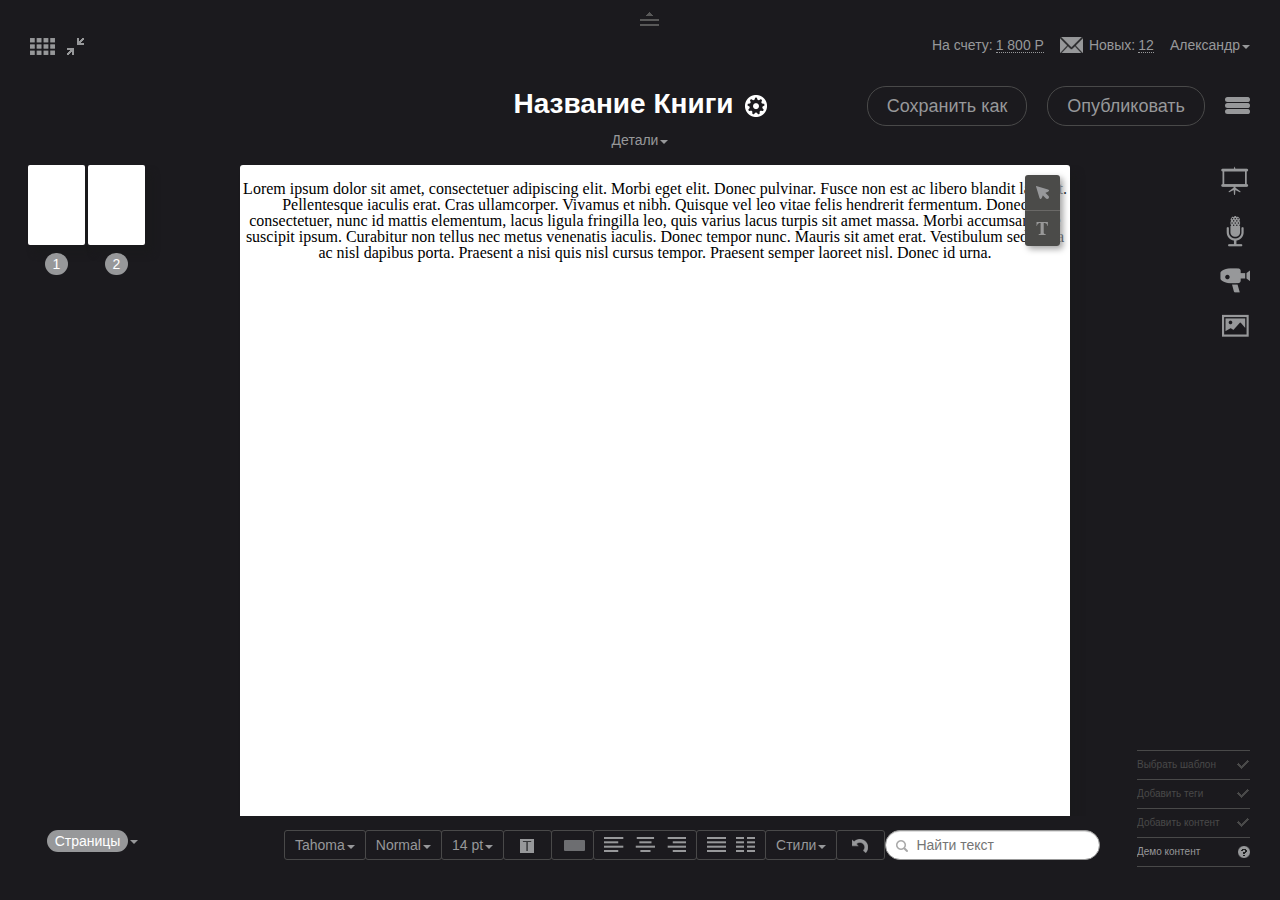
==== index.html @ 8547fa70 "add" ====
<!DOCTYPE html><html><head><meta charset="utf-8"><title>LO</title><link href="./css/style.css" rel="stylesheet"><script data-main="js/app" src="./js/lib/require.js"></script></head><body><div id="top"><div class="controls"><span class="bar"><span class="up"></span></span></div><div class="row"><div class="win-control"><span class="ico dashboard"></span><span class="ico resize-small"></span></div><div class="personal-panel"><div class="account"><span>На счету:<em>1 800 Р</em></span></div><div class="msg"><span>Новых:<em>12</em></span></div><div class="login"><div class="dropdown"><span>Александр<b class="caret"></b></span><ul><li>1</li><li>2</li></ul></div></div></div></div><div class="row"><div class="centr"><div class="row"><h1 class="book-name">Название Книги<span class="ico settings"></span></h1><div class="book-control"><a class="btn">Сохранить как</a><a class="btn">Опубликовать</a><a class="collapse"><span class="collapse-bar"><div class="icon-bar"></div><div class="icon-bar"></div><div class="icon-bar"></div></span></a></div></div><div class="row"><div class="dropdown"><span class="spec">Детали<b class="caret"></b></span><ul><li>1</li><li>2</li></ul></div></div></div></div></div><div id="left-side"><div class="content"><ul class="prev-pages"><li><div class="prev-page"><img></div><span class="num-page">1</span></li><li><div class="prev-page"><img></div><span class="num-page">2</span></li></ul></div></div><div id="right-side"><div class="content"><div class="media"><ul><li><span class="ico prezent"></span></li><li><span class="ico micro"></span></li><li><span class="ico camera"></span></li><li><span class="ico pictr"></span></li></ul></div><div class="info"><ul><li><span>Выбрать шаблон</span></li><li><span>Добавить теги </span></li><li><span>Добавить контент</span></li><li class="state-quest"><span>Демо контент</span></li></ul></div></div></div><div id="main"><div class="content page_container"><div class="page"><div class="container"><h2>Main content</h2><p>Lorem ipsum dolor sit amet, consectetuer adipiscing elit. Morbi eget elit. Donec pulvinar. Fusce non est ac libero blandit laoreet. Pellentesque iaculis erat. Cras ullamcorper. Vivamus et nibh. Quisque vel leo vitae felis hendrerit fermentum. Donec consectetuer, nunc id mattis elementum, lacus ligula fringilla leo, quis varius lacus turpis sit amet massa. Morbi accumsan ante suscipit ipsum. Curabitur non tellus nec metus venenatis iaculis. Donec tempor nunc. Mauris sit amet erat. Vestibulum sed nulla ac nisl dapibus porta. Praesent a nisi quis nisl cursus tempor. Praesent semper laoreet nisl. Donec id urna.</p></div><div class="page-tools"><span class="ico select"></span><span class="ico text"></span></div></div></div></div><div id="footer"><div class="content"><div class="filter-page"><ul><li><span>Главы</span></li><li><span>Тизеры</span></li><li><span>Отбивки</span></li><li><span>Демо</span></li><li class="selected"><span>Страницы</span></li></ul><b class="caret"></b></div><div class="tools"><ul class="editor"><li><span>Tahoma<b class="caret"></b></span></li><li><span>Normal<b class="caret"></b></span></li><li><span>14 pt<b class="caret"></b></span></li><li><span class="ico text-color"></span></li><li><span class="ico bgr-color"><i></i></span></li><li><span class="ico text-al-left"></span><span class="ico text-al-center"></span><span class="ico text-al-right"></span></li><li><span class="ico column-one"></span><span class="ico column-two"></span></li><li><span>Стили<b class="caret"></b></span></li><li><span class="ico undo"></span></li></ul><div class="search"><input placeholder="Найти текст"></div></div></div></div></body></html><div class="popover top search-result blue-title dn"><div class="arrow"></div><div class="popover-content"><dl><dt>В тексте:</dt><dd><strong>Desire For A Beter </strong><a>стр. 61</a></dd><dd><strong>Desire For A Beter </strong><a>стр. 121</a></dd><dd><strong>Desire For A Beter </strong><a>стр. 139</a></dd></dl><dl><dt>В заголовках:</dt><dd><strong>Desire For A Beter </strong><a>стр. 61</a></dd></dl><dl><dt>В подписях:</dt><dd><strong>Desire For A Beter </strong><a>стр. 115</a></dd></dl></div><h3 class="popover-title">Все результаты     </h3></div><div class="popover left medialib pic dn"><div class="arrow"></div><div class="popover-content"><div class="dir"><ul><li class="active"><span>Photobank</span><ul><li class="active"><div class="stick"></div><span>Sunlowers</span></li><li><div class="stick"></div><span>Sky</span></li></ul></li><li><span>Book Photos</span><ul><li><div class="stick"></div><span>Graphics</span></li><li><div class="stick"></div><span>Minimal</span></li></ul></li><li><span>Book Photos</span></li><li><span>Photobank</span><ul><li><div class="stick"></div><span>Graphics</span></li><li><div class="stick"></div><span>Photos</span></li><li><div class="stick"></div><span>Pics</span></li></ul></li><li><span>Fotolia</span><ul><li><div class="stick"></div><span>Book Photos</span></li></ul></li><li><span>Photobank</span><ul><li><div class="stick"></div><span>Graphics</span></li><li><div class="stick"></div><span>Photos</span></li><li><div class="stick"></div><span>Pics</span></li></ul></li><li><span>Photobank</span><ul><li><div class="stick"></div><span>Graphics</span></li><li><div class="stick"></div><span>Photos</span></li><li><div class="stick"></div><span>Pics</span></li></ul></li></ul></div><div class="main"><ul class="filter"><li><a class="active">По имени</a></li><li><a>По дате</a></li><li><a>По размеру</a></li></ul><ul class="select-media"><li><img src="./img/example.jpg"><input hidden="hidden" id="media-pic-0" name="media-pic" type="radio"><label for="media-pic-0">1.jpg</label></li><li><img src="./img/example.jpg"><input hidden="hidden" id="media-pic-1" name="media-pic" type="radio"><label for="media-pic-1">2.jpg</label></li></ul></div></div></div>
---- css/style.css ----
html,
body,
div,
span,
applet,
object,
iframe,
h1,
h2,
h3,
h4,
h5,
h6,
p,
blockquote,
pre,
a,
abbr,
acronym,
address,
big,
cite,
code,
del,
dfn,
em,
img,
ins,
kbd,
q,
s,
samp,
small,
strike,
strong,
sub,
sup,
tt,
var,
b,
u,
i,
center,
dl,
dt,
dd,
ol,
ul,
li,
fieldset,
form,
label,
legend,
table,
caption,
tbody,
tfoot,
thead,
tr,
th,
td,
article,
aside,
canvas,
details,
embed,
figure,
figcaption,
footer,
header,
hgroup,
menu,
nav,
output,
ruby,
section,
summary,
time,
mark,
audio,
video {
  margin: 0;
  padding: 0;
  border: 0;
  font: inherit;
  font-size: 100%;
  vertical-align: baseline;
}

html {
  line-height: 1;
}

ol,
ul {
  list-style: none;
}

table {
  border-collapse: collapse;
  border-spacing: 0;
}

caption,
th,
td {
  text-align: left;
  font-weight: normal;
  vertical-align: middle;
}

q,
blockquote {
  quotes: none;
}

q:before,
q:after,
blockquote:before,
blockquote:after {
  content: "";
  content: none;
}

a img {
  border: none;
}

article,
aside,
details,
figcaption,
figure,
footer,
header,
hgroup,
menu,
nav,
section,
summary {
  display: block;
}

.clearfix:before,
.modal-footer:before,
.clearfix:after,
.modal-footer:after {
  content: " ";
  display: table;
}

.clearfix:after,
.modal-footer:after {
  clear: both;
}

.dn,
.hide {
  display: none;
}

.modal-open {
  overflow: hidden;
}

.modal {
  display: none;
  overflow: auto;
  overflow-y: scroll;
  position: fixed;
  top: 0;
  right: 0;
  bottom: 0;
  left: 0;
  z-index: 1050;
  -webkit-overflow-scrolling: touch;
  outline: 0;
}

.modal.fade .modal-dialog {
  -webkit-transform: translate(0, -25%);
  -ms-transform: translate(0, -25%);
  transform: translate(0, -25%);
  -webkit-transition: -webkit-transform "0.3s ease-out";
  transition: transform "0.3s ease-out";
}

.modal.in .modal-dialog {
  -webkit-transform: translate(0, 0);
  -ms-transform: translate(0, 0);
  transform: translate(0, 0);
}

.modal-dialog {
  position: relative;
  width: auto;
  margin: 10px;
}

.modal-content {
  position: relative;
  background-color: white;
  border: 1px solid #999999;
  border: 1px solid rgba(0, 0, 0, 0.2);
  border-radius: 5px;
  -webkit-box-shadow: 0 3px 9px rgba(0, 0, 0, 0.5);
  box-shadow: 0 3px 9px rgba(0, 0, 0, 0.5);
  -webkit-background-clip: padding-box;
  background-clip: padding-box;
  outline: none;
}

.modal-backdrop {
  position: fixed;
  top: 0;
  right: 0;
  bottom: 0;
  left: 0;
  z-index: 1040;
  background-color: black;
}

.modal-backdrop.fade {
  opacity: 0;
}

.modal-backdrop.in {
  opacity: 0.7;
}

.modal-header {
  padding: 15px;
  border-bottom: 1px solid #e5e5e5;
  min-height: 16.42857px;
}

.modal-header .close {
  margin-top: -2px;
}

.modal-title {
  margin: 0;
  line-height: 1.42857;
}

.modal-body {
  position: relative;
  padding: 20px;
}

.modal-footer {
  margin-top: 15px;
  padding: 19px 20px 20px;
  text-align: right;
  border-top: 1px solid #e5e5e5;
}

.modal-footer .btn + .btn {
  margin-left: 5px;
  margin-bottom: 0;
}

.modal-footer .btn-group .btn + .btn {
  margin-left: -1px;
}

.modal-footer .btn-block + .btn-block {
  margin-left: 0;
}

#top {
  position: absolute;
  top: 0px;
  left: 0px;
  width: 100%;
  height: 175px;
  overflow: hidden;
  padding: 37px 0 0;
}

#main {
  position: absolute;
  top: 165px;
  left: 200px;
  right: 170px;
  bottom: 84px;
  overflow-x: hidden;
  overflow-y: auto;
  min-width: 600px;
}

#main .content {
  color: #000;
  padding: 0 0 10px 0;
  margin-right: 0;
  text-align: center;
}

#main .content .page .content {
  position: relative;
  margin: 85px 145px;
  text-align: left;
  overflow: hidden;
}

#main::-webkit-scrollbar {
  width: 24px;
}

#main::-webkit-scrollbar-track {
  background: -webkit-gradient(linear, 0% 50%, 100% 50%, color-stop(0%, transparent), color-stop(11.28px, transparent), color-stop(12px, #000000), color-stop(12px, #000000), color-stop(12.72px, transparent), color-stop(100%, transparent));
  background: -webkit-linear-gradient(left, transparent 0%, transparent 11.28px, #000000 12px, #000000 12px, transparent 12.72px, transparent 100%);
  background: -webkit-gradient(linear, top left, top right, from(transparent), color-stop(11.28px, transparent), color-stop(12px, #000000), color-stop(12px, #000000), color-stop(12.72px, transparent), to(transparent));
  background: linear-gradient(left, transparent 0%, transparent 11.28px, #000000 12px, #000000 12px, transparent 12.72px, transparent 100%);
}

#main::-webkit-scrollbar-thumb {
  background: -webkit-gradient(radial, 50%, 0, 50%, 24, color-stop(0%, #9f9ea3), color-stop(40.0%, #8f9aa8), color-stop(45%, rgba(0, 0, 0, 0.2)), color-stop(55.0%, rgba(0, 0, 0, 0)), color-stop(100%, rgba(0, 0, 0, 0)));
  background: -webkit-radial-gradient(center, circle cover, #9f9ea3 0%, #8f9aa8 9.6px, rgba(0, 0, 0, 0.2) 10.8px, rgba(0, 0, 0, 0) 13.2px, rgba(0, 0, 0, 0) 24px);
  background: radial-gradient(center, circle cover, #9f9ea3 0%, #8f9aa8 9.6px, rgba(0, 0, 0, 0.2) 10.8px, rgba(0, 0, 0, 0) 13.2px, rgba(0, 0, 0, 0) 24px);
  min-height: 24px;
}

#left-side {
  position: absolute;
  top: 165px;
  left: 20px;
  bottom: 84px;
  width: 160px;
  overflow: auto;
}

#left-side::-webkit-scrollbar {
  width: 24px;
}

#left-side::-webkit-scrollbar-track {
  background: -webkit-gradient(linear, 0% 50%, 100% 50%, color-stop(0%, transparent), color-stop(11.28px, transparent), color-stop(12px, #000000), color-stop(12px, #000000), color-stop(12.72px, transparent), color-stop(100%, transparent));
  background: -webkit-linear-gradient(left, transparent 0%, transparent 11.28px, #000000 12px, #000000 12px, transparent 12.72px, transparent 100%);
  background: -webkit-gradient(linear, top left, top right, from(transparent), color-stop(11.28px, transparent), color-stop(12px, #000000), color-stop(12px, #000000), color-stop(12.72px, transparent), to(transparent));
  background: linear-gradient(left, transparent 0%, transparent 11.28px, #000000 12px, #000000 12px, transparent 12.72px, transparent 100%);
}

#left-side::-webkit-scrollbar-thumb {
  background: -webkit-gradient(radial, 50%, 0, 50%, 24, color-stop(0%, #9f9ea3), color-stop(40.0%, #8f9aa8), color-stop(45%, rgba(0, 0, 0, 0.2)), color-stop(55.0%, rgba(0, 0, 0, 0)), color-stop(100%, rgba(0, 0, 0, 0)));
  background: -webkit-radial-gradient(center, circle cover, #9f9ea3 0%, #8f9aa8 9.6px, rgba(0, 0, 0, 0.2) 10.8px, rgba(0, 0, 0, 0) 13.2px, rgba(0, 0, 0, 0) 24px);
  background: radial-gradient(center, circle cover, #9f9ea3 0%, #8f9aa8 9.6px, rgba(0, 0, 0, 0.2) 10.8px, rgba(0, 0, 0, 0) 13.2px, rgba(0, 0, 0, 0) 24px);
  min-height: 24px;
}

#left-side .content {
  padding-left: 5px;
  padding-top: 0;
}

#right-side {
  position: absolute;
  top: 165px;
  right: 30px;
  bottom: 33px;
  width: 113px;
  overflow: hidden;
}

#right-side .content {
  padding: 0;
  display: table;
  height: 100%;
  width: 100%;
}

#footer {
  position: absolute;
  left: 10px;
  bottom: 50px;
  height: 30px;
}

html {
  overflow: hidden;
}

body {
  font-family: Verdana;
  font-size: 1em;
  overflow: hidden;
  padding: 0;
  margin: 0;
  width: 100%;
  height: 100%;
  background-color: #1b1a1e;
  *zoom: 1;
  filter: progid:DXImageTransform.Microsoft.gradient(gradientType=1, startColorstr='#FF4D4E50', endColorstr='#FF1B1A1E');
  background-image: -webkit-gradient(radial, 50%, 0, 50%, 100, color-stop(0%, #4d4e50), color-stop(50%, #363638), color-stop(75%, #272829), color-stop(100%, #1b1a1e));
  background-image: -webkit-radial-gradient(center, circle cover, #4d4e50 0%, #363638 50%, #272829 75%, #1b1a1e 100%);
  background-image: radial-gradient(center, circle cover, #4d4e50 0%, #363638 50%, #272829 75%, #1b1a1e 100%);
}

h1,
h2,
h3 {
  margin: 0;
  padding: 0;
  color: white;
}

strong {
  font-weight: bold;
}

input:active,
textarea:active {
  outline: none;
}

:focus {
  outline: none;
}

.content {
  padding: 10px;
}

.row {
  float: left;
  width: 100%;
}

.row :before,
.row :after {
  display: table;
  -webkit-box-sizing: border-box;
  -moz-box-sizing: border-box;
  box-sizing: border-box;
  content: " ";
}

.row :after {
  clear: both;
}

.win-control {
  float: left;
  padding: 0 0 0 30px;
}

.ico {
  display: inline-block;
  width: 17px;
  height: 17px;
  margin-top: 1px;
  line-height: 14px;
  vertical-align: text-top;
  background-repeat: no-repeat;
  cursor: pointer;
}

.ico.dashboard {
  background-image: url("../img/dashboard.png");
  background-position: 0 0;
  width: 25px;
}

.ico.resize-small {
  background-image: url("../img/resize-small.png");
  background-position: 0 0;
  margin-left: 12px;
}

.ico.settings {
  background-image: url("../img/settings.png");
  background-position: 0 0;
  width: 22px;
  height: 22px;
  margin-top: 7px;
  margin-left: 11px;
}

.ico.prezent {
  width: 28px;
  height: 29px;
  background-image: url("../img/prezent.png");
}

.ico.micro {
  width: 18px;
  height: 31px;
  background-image: url("../img/micro.png");
}

.ico.camera {
  width: 31px;
  height: 25px;
  background-image: url("../img/camera.png");
}

.ico.pictr {
  width: 27px;
  height: 23px;
  background-image: url("../img/pictr.png");
}

.ico.undo {
  width: 27px;
  height: 23px;
  background-image: url("../img/undo.png");
  background-position: 5px 2px;
}

.ico.text-color {
  width: 27px;
  height: 20px;
  background-image: url("../img/text-color.png");
  background-position: 6px 2px;
}

.ico.bgr-color {
  width: 21px;
}

.ico.bgr-color i {
  margin: 3px 0 0 2px;
  display: inline-block;
  border-radius: 1px;
  width: 21px;
  height: 11px;
  background-color: #6d6e71;
}

.ico.text-al-left {
  width: 20px;
  height: 15px;
  background-image: url("../img/text-al.png");
  background-position: 0px 0px;
  margin-right: 11px;
}

.ico.text-al-center {
  width: 20px;
  height: 15px;
  background-image: url("../img/text-al.png");
  background-position: -30px 0px;
  margin-right: 11px;
}

.ico.text-al-right {
  width: 20px;
  height: 15px;
  background-image: url("../img/text-al.png");
  background-position: -60px 0px;
}

.ico.column-one {
  width: 19px;
  height: 15px;
  background-image: url("../img/column.png");
  background-position: 0px 0px;
  margin-right: 10px;
}

.ico.column-two {
  width: 19px;
  height: 15px;
  background-image: url("../img/column.png");
  background-position: -29px 0px;
}

.icon-bar {
  width: 25px;
  height: 5px;
  background: #97989a;
  border-radius: 3px;
  margin-top: 1px;
  position: relative;
  top: 2px;
}

.btn {
  border: 1px solid #494949;
  display: inline-block;
  border-radius: 19px;
  padding: 0 19px;
  height: 38px;
  line-height: 38px;
  font-size: 18px;
  cursor: pointer;
  color: #97989a;
  font-family: Tahoma, sans-serif;
}

.btn:hover {
  color: white;
}

.btn:first-child {
  margin-right: 20px;
}

.collapse {
  display: inline-block;
  font-size: 18px;
  cursor: pointer;
}

.collapse:hover .icon-bar {
  background: white;
}

.collapse-bar {
  padding: 0px 0 0 20px;
  display: inline-block;
}

.book-control {
  float: right;
  padding-right: 30px;
  margin-top: -32px;
}

.centr {
  margin-top: 33px;
}

.caret {
  display: inline-block;
  width: 0;
  height: 0;
  vertical-align: top;
  border-top: 4px solid #97989a;
  border-right: 4px solid rgba(0, 0, 0, 0);
  border-left: 4px solid rgba(0, 0, 0, 0);
  content: "";
  margin: 8px 0 0 2px;
  border-bottom-color: #97989a;
  cursor: pointer;
}

.caret.active {
  border-top: 4px solid #0072ff;
  border-bottom-color: #0072ff;
}

.controls {
  position: absolute;
  left: 50%;
  top: 12px;
}

.controls .bar {
  width: 19px;
  height: 14px;
  cursor: pointer;
  display: block;
}

.controls .bar .up {
  display: block;
  width: 19px;
  height: 14px;
  background: url("../img/up.png") left top no-repeat;
}

.controls .bar:hover .up {
  background: url("../img/up.png") left bottom no-repeat;
}

.personal-panel {
  padding: 0 30px 0 0;
  float: right;
}

.personal-panel span {
  font-size: 14px;
  font-family: Tahoma, sans-serif;
  color: #97989a;
}

.personal-panel span em {
  border-bottom: 1px dotted #97989a;
}

.personal-panel .account {
  display: inline-block;
}

.personal-panel .account span {
  display: inline-block;
}

.personal-panel .account span em {
  display: inline-block;
  margin-left: 3px;
  cursor: pointer;
}

.personal-panel .account span {
  width: 128px;
}

.personal-panel .msg {
  display: inline-block;
  padding-left: 29px;
  background: url("../img/msg.png") 0 0 no-repeat;
}

.personal-panel .msg span {
  display: inline-block;
}

.personal-panel .msg span em {
  display: inline-block;
  margin-left: 3px;
  cursor: pointer;
}

.personal-panel .msg span {
  width: 81px;
}

.personal-panel .login {
  display: inline-block;
}

.personal-panel .login .dropdown ul {
  display: none;
}

.book-name {
  color: white;
  font-family: Tahoma, sans-serif;
  font-size: 28px;
  font-weight: bold;
  text-align: center;
}

.spec {
  font-size: 14px;
  font-family: Tahoma, sans-serif;
  color: #97989a;
  display: block;
  text-align: center;
  margin-top: 7px;
}

.spec .caret {
  margin-top: 7px;
}

.dropdown ul {
  display: none;
}

.page {
  display: inline-block;
  position: relative;
  width: 830px;
  height: 1105px;
  border-radius: 3px;
  background: #fff;
  padding: 0;
  -webkit-box-shadow: 7px 8px 7px #1a1a1c;
  box-shadow: 7px 8px 7px #1a1a1c;
  margin-bottom: 20px;
}

.prev-pages {
  list-style: none;
}

.prev-pages li {
  float: left;
  list-style: none;
  margin-left: 3px;
  text-align: center;
  cursor: pointer;
}

.prev-pages li .prev-page {
  width: 57px;
  height: 80px;
  background: #fff;
  border-radius: 2px;
  -webkit-box-shadow: 7px 8px 7px #1a1a1c;
  box-shadow: 7px 8px 7px #1a1a1c;
}

.prev-pages li .num-page {
  font-size: 14px;
  font-family: Tahoma, sans-serif;
  color: #97989a;
  color: #fff;
  background: #97989a;
  border-radius: 11px;
  padding: 0 8px;
  height: 22px;
  line-height: 22px;
  display: inline-block;
  margin: 8px auto 20px;
}

.prev-pages li:hover .num-page {
  *zoom: 1;
  filter: progid:DXImageTransform.Microsoft.gradient(gradientType=0, startColorstr='#FF0050B4', endColorstr='#FF0072FF');
  background-image: -webkit-gradient(linear, 50% 0%, 50% 100%, color-stop(0%, #0050b4), color-stop(100%, #0072ff));
  background-image: -webkit-linear-gradient(top, #0050b4 0%, #0072ff 100%);
  background-image: -webkit-gradient(linear, top left, bottom left, from(#0050b4), to(#0072ff));
  background-image: linear-gradient(top, #0050b4 0%, #0072ff 100%);
}

.prev-pages li:hover .prev-page {
  -webkit-box-shadow: inset 0px 0px 0 5000px rgba(151, 152, 154, 0.5), 7px 8px 7px #1a1a1c;
  box-shadow: inset 0px 0px 0 5000px rgba(151, 152, 154, 0.5), 7px 8px 7px #1a1a1c;
}

.info {
  display: table-row;
}

.info ul {
  width: 113px;
  margin-left: 20px;
  display: table-cell;
  vertical-align: bottom;
}

.info ul li {
  font-size: 14px;
  font-family: Tahoma, sans-serif;
  color: #97989a;
  font-size: 10px;
  color: #494949;
  height: 28px;
  line-height: 28px;
  border-bottom: 1px solid #494949;
  width: 100%;
  background: url(../img/ok.png) no-repeat right 8px;
}

.info ul li.state-quest {
  color: #97989a;
  background: url(../img/quest.png) no-repeat right 8px;
}

.info ul li:hover {
  color: #97989a;
}

.info ul li:first-child {
  border-top: 1px solid #494949;
}

.media {
  display: table-row;
  vertical-align: top;
}

.media li {
  float: right;
  clear: both;
  width: 30px;
  text-align: center;
  margin-bottom: 20px;
  padding-left: 10px;
}

.filter-page {
  height: 22px;
  float: left;
  width: 145px;
  text-align: center;
  padding-bottom: 4px;
}

.filter-page ul {
  display: inline-block;
}

.filter-page ul li {
  font-size: 14px;
  font-family: Tahoma, sans-serif;
  color: #97989a;
  color: #fff;
  background: #97989a;
  border-radius: 11px;
  padding: 0 8px;
  height: 22px;
  line-height: 22px;
  display: none;
  cursor: pointer;
}

.filter-page ul li.selected {
  display: inline-block;
}

.filter-page ul li.selected.active {
  *zoom: 1;
  filter: progid:DXImageTransform.Microsoft.gradient(gradientType=0, startColorstr='#FF0050B4', endColorstr='#FF0072FF');
  background-image: -webkit-gradient(linear, 50% 0%, 50% 100%, color-stop(0%, #0050b4), color-stop(100%, #0072ff));
  background-image: -webkit-linear-gradient(top, #0050b4 0%, #0072ff 100%);
  background-image: -webkit-gradient(linear, top left, bottom left, from(#0050b4), to(#0072ff));
  background-image: linear-gradient(top, #0050b4 0%, #0072ff 100%);
}

.filter-page .caret {
  margin-top: 10px;
}

.tools {
  float: left;
  padding-left: 120px;
  text-align: center;
}

.editor {
  display: inline-block;
}

.editor li {
  float: left;
  display: inline-block;
  border: 1px solid #494949;
  border-radius: 3px;
  padding: 0 10px;
  height: 28px;
  line-height: 28px;
  margin-left: -1px;
}

.editor li span {
  font-size: 14px;
  font-family: Tahoma, sans-serif;
  color: #97989a;
}

.editor li span .caret {
  margin-top: 14px;
}

.search {
  display: inline-block;
  position: relative;
  top: -10px;
}

.search input {
  font-size: 14px;
  font-family: Tahoma, sans-serif;
  color: #97989a;
  height: 26px;
  line-height: 26px;
  border-radius: 17px;
  border: 1px solid #989898;
  padding-left: 30px;
  background: url("../img/search.gif") no-repeat 10px 9px white;
  -webkit-box-shadow: inset 0px 1px 0 0 #dedede;
  box-shadow: inset 0px 1px 0 0 #dedede;
}

.page-tools {
  position: absolute;
  width: 35px;
  height: 71px;
  top: 10px;
  right: 10px;
  border-radius: 3px;
  -webkit-box-shadow: 3px 3px 6px 0 #a3a3a3;
  box-shadow: 3px 3px 6px 0 #a3a3a3;
}

.page-tools .ico {
  margin: 0;
  border-radius: 0 0 3px 3px;
  background: #4b4b49;
  width: 13px;
  height: 13px;
  padding: 11px;
  background-image: url("../img/page-tools.png");
  background-repeat: no-repeat;
  background-position: 11px -16px;
}

.page-tools .ico:first-child {
  border-radius: 3px 3px 0 0;
  background-position: 11px 11px;
  border-bottom: 1px solid #6a6967;
}

.popover {
  width: 250px;
  min-height: 150px;
  background-color: #dfdfdf;
  border-radius: 11px;
  -webkit-box-shadow: 0px 3px 7px rgba(0, 0, 0, 0.5);
  box-shadow: 0px 3px 7px rgba(0, 0, 0, 0.5);
  position: absolute;
  z-index: 100;
}

.popover .popover-content {
  text-align: left;
}

.popover .popover-title {
  color: #999999;
  font-weight: bold;
  display: inline-block;
  height: 52px;
  width: 100%;
  line-height: 52px;
  background-color: #0072ff;
  border-radius: 0  0 11px 11px;
  text-align: left;
  text-indent: 19px;
  position: absolute;
  bottom: 0;
}

.popover .arrow,
.popover .arrow:after {
  position: absolute;
  display: block;
  width: 0;
  height: 0;
  border-color: transparent;
  border-style: solid;
}

.popover .arrow {
  border-width: 6px;
}

.popover .arrow:after {
  border-width: 5px;
  content: "";
}

.popover.top {
  margin-top: -10px;
  top: -345px;
  left: -44px;
}

.popover.top .arrow {
  left: 50%;
  margin-left: -6px;
  border-bottom-width: 0;
  border-top-color: #999999;
  border-top-color: rgba(0, 0, 0, 0.25);
  bottom: -6px;
}

.popover.top .arrow:after {
  bottom: 1px;
  margin-left: -5px;
  border-bottom-width: 0;
  border-top-color: #dfdfdf;
}

.popover.left .arrow {
  top: 50%;
  right: -6px;
  margin-top: -6px;
  border-right-width: 0;
  border-left-color: #999999;
  border-left-color: rgba(0, 0, 0, 0.25);
}

.popover.left .arrow:after {
  right: 1px;
  border-right-width: 0;
  border-left-color: #dfdfdf;
  bottom: -5px;
}

.popover.right .arrow {
  top: 50%;
  left: -6px;
  margin-top: -6px;
  border-left-width: 0;
  border-right-color: #999999;
  border-right-color: rgba(0, 0, 0, 0.25);
}

.popover.right .arrow:after {
  left: 1px;
  bottom: -5px;
  border-left-width: 0;
  border-right-color: #dfdfdf;
}

.popover.bottom .arrow {
  left: 50%;
  margin-left: -6px;
  border-top-width: 0;
  border-bottom-color: #999999;
  border-bottom-color: rgba(0, 0, 0, 0.25);
  top: -6px;
}

.popover.bottom .arrow:after {
  top: 1px;
  margin-left: -5px;
  border-top-width: 0;
  border-bottom-color: #dfdfdf;
}

.popover.search-result {
  width: 257px;
}

.popover.blue-title.top .arrow:after {
  border-top-color: #0072ff;
}

.popover.blue-title.left .arrow:after {
  border-top-color: #0072ff;
}

.popover.blue-title.right .arrow:after {
  border-top-color: #0072ff;
}

.popover.blue-title.bottom .arrow:after {
  border-top-color: #0072ff;
}

.popover.blue-title .popover-title {
  color: #fff;
}

.medialib {
  width: 644px;
  height: 403px;
  left: 651px;
  top: 10px;
}

.medialib .dir {
  margin-top: 22px;
  margin-bottom: 20px;
  padding: 0 10px 0 30px;
  width: 151px;
  height: 360px;
  float: left;
  overflow-x: hidden;
  overflow-y: scroll;
}

.medialib .dir::-webkit-scrollbar {
  width: 24px;
}

.medialib .dir::-webkit-scrollbar-track {
  background: -webkit-gradient(linear, 0% 50%, 100% 50%, color-stop(0%, transparent), color-stop(11.28px, transparent), color-stop(12px, #000000), color-stop(12px, #000000), color-stop(12.72px, transparent), color-stop(100%, transparent));
  background: -webkit-linear-gradient(left, transparent 0%, transparent 11.28px, #000000 12px, #000000 12px, transparent 12.72px, transparent 100%);
  background: -webkit-gradient(linear, top left, top right, from(transparent), color-stop(11.28px, transparent), color-stop(12px, #000000), color-stop(12px, #000000), color-stop(12.72px, transparent), to(transparent));
  background: linear-gradient(left, transparent 0%, transparent 11.28px, #000000 12px, #000000 12px, transparent 12.72px, transparent 100%);
}

.medialib .dir::-webkit-scrollbar-thumb {
  background: -webkit-gradient(radial, 50%, 0, 50%, 24, color-stop(0%, #9f9ea3), color-stop(40.0%, #8f9aa8), color-stop(45%, rgba(0, 0, 0, 0.2)), color-stop(55.0%, rgba(0, 0, 0, 0)), color-stop(100%, rgba(0, 0, 0, 0)));
  background: -webkit-radial-gradient(center, circle cover, #9f9ea3 0%, #8f9aa8 9.6px, rgba(0, 0, 0, 0.2) 10.8px, rgba(0, 0, 0, 0) 13.2px, rgba(0, 0, 0, 0) 24px);
  background: radial-gradient(center, circle cover, #9f9ea3 0%, #8f9aa8 9.6px, rgba(0, 0, 0, 0.2) 10.8px, rgba(0, 0, 0, 0) 13.2px, rgba(0, 0, 0, 0) 24px);
  min-height: 24px;
}

.medialib .dir ul,
.medialib .dir li {
  padding: 0;
  margin: 0;
  list-style: none;
  display: inline-block;
}

.medialib .dir li {
  width: 100%;
  margin-bottom: 17px;
  padding: 0 0 0 9px;
  background: url(../img/dir-open.png) -11px 6px no-repeat;
}

.medialib .dir li span {
  font-size: 14px;
  font-family: Tahoma, sans-serif;
  color: #97989a;
  font-size: 12px;
  height: 13px;
  line-height: 13px;
  width: 100%;
  padding: 0 0 0 20px;
  cursor: pointer;
  background: url(../img/dir.png) 0px -23px no-repeat;
}

.medialib .dir li span:hover {
  color: #4b4b49;
}

.medialib .dir li.active {
  background: url(../img/dir-open.png) 0px 6px no-repeat;
}

.medialib .dir li.active span {
  background: url(../img/dir.png) 0px 0px no-repeat;
}

.medialib .dir li.active li span {
  background: url(../img/dir.png) 0px -23px no-repeat;
}

.medialib .dir li.active li.active {
  background: none;
}

.medialib .dir li.active li.active span {
  background: url(../img/dir.png) 0px 0px no-repeat;
  color: #4b4b49;
}

.medialib .dir li ul {
  border-left: 1px solid #97989a;
  margin-left: 8px;
  margin-top: -1px;
}

.medialib .dir li ul li {
  margin-top: 8px;
  margin-bottom: 0;
  background: none;
  height: 13px;
  line-height: 13px;
  width: 100px;
  position: relative;
}

.medialib .dir li ul li .stick {
  position: absolute;
  width: 10px;
  left: -1px;
  top: 7px;
  height: 0px;
  background: #DFDFDF;
  border-top: 1px solid #97989A;
}

.medialib .dir li ul li:last-child .stick {
  height: 6px;
}

.medialib .main {
  width: 425px;
  height: 360px;
  float: right;
  margin: 22px 14px 20px 0;
  padding: 0;
  overflow: auto;
}

.medialib .main::-webkit-scrollbar {
  width: 24px;
}

.medialib .main::-webkit-scrollbar-track {
  background: -webkit-gradient(linear, 0% 50%, 100% 50%, color-stop(0%, transparent), color-stop(11.28px, transparent), color-stop(12px, #000000), color-stop(12px, #000000), color-stop(12.72px, transparent), color-stop(100%, transparent));
  background: -webkit-linear-gradient(left, transparent 0%, transparent 11.28px, #000000 12px, #000000 12px, transparent 12.72px, transparent 100%);
  background: -webkit-gradient(linear, top left, top right, from(transparent), color-stop(11.28px, transparent), color-stop(12px, #000000), color-stop(12px, #000000), color-stop(12.72px, transparent), to(transparent));
  background: linear-gradient(left, transparent 0%, transparent 11.28px, #000000 12px, #000000 12px, transparent 12.72px, transparent 100%);
}

.medialib .main::-webkit-scrollbar-thumb {
  background: -webkit-gradient(radial, 50%, 0, 50%, 24, color-stop(0%, #9f9ea3), color-stop(40.0%, #8f9aa8), color-stop(45%, rgba(0, 0, 0, 0.2)), color-stop(55.0%, rgba(0, 0, 0, 0)), color-stop(100%, rgba(0, 0, 0, 0)));
  background: -webkit-radial-gradient(center, circle cover, #9f9ea3 0%, #8f9aa8 9.6px, rgba(0, 0, 0, 0.2) 10.8px, rgba(0, 0, 0, 0) 13.2px, rgba(0, 0, 0, 0) 24px);
  background: radial-gradient(center, circle cover, #9f9ea3 0%, #8f9aa8 9.6px, rgba(0, 0, 0, 0.2) 10.8px, rgba(0, 0, 0, 0) 13.2px, rgba(0, 0, 0, 0) 24px);
  min-height: 24px;
}

.filter {
  list-style: none;
  float: left;
}

.filter li {
  float: left;
}

.filter li a {
  display: inline-block;
  text-align: center;
  height: 22px;
  line-height: 22px;
  width: 130px;
  margin-right: 1px;
  background-color: #ececec;
  *zoom: 1;
  filter: progid:DXImageTransform.Microsoft.gradient(gradientType=0, startColorstr='#FFECECEC', endColorstr='#FFCACACB');
  background-image: -webkit-gradient(linear, 50% 0%, 50% 100%, color-stop(0%, #ececec), color-stop(100%, #cacacb));
  background-image: -webkit-linear-gradient(top, #ececec 0%, #cacacb 100%);
  background-image: -webkit-gradient(linear, top left, bottom left, from(#ececec), to(#cacacb));
  background-image: linear-gradient(top, #ececec 0%, #cacacb 100%);
  font-size: 14px;
  font-family: Tahoma, sans-serif;
  color: #97989a;
  font-size: 12px;
  cursor: pointer;
}

.filter li a.active,
.filter li a:hover {
  background-color: #7f8081;
  *zoom: 1;
  filter: progid:DXImageTransform.Microsoft.gradient(gradientType=0, startColorstr='#FF7F8081', endColorstr='#FF97989A');
  background-image: -webkit-gradient(linear, 50% 0%, 50% 100%, color-stop(2%, #7f8081), color-stop(100%, #97989a));
  background-image: -webkit-linear-gradient(top, #7f8081 2%, #97989a 100%);
  background-image: -webkit-gradient(linear, top left, bottom left, from(#7f8081), to(#97989a));
  background-image: linear-gradient(top, #7f8081 2%, #97989a 100%);
  color: #fff;
}

.select-media {
  margin-left: -4px;
}

.select-media li {
  float: left;
  text-align: center;
  width: 96px;
  margin: 18px 5px 0 0;
  cursor: pointer;
}

.select-media li label {
  margin-bottom: 2px;
  display: inline-block;
  width: 100%;
  text-align: center;
  cursor: pointer;
  font-size: 14px;
  font-family: Tahoma, sans-serif;
  color: #97989a;
}

.select-media li label::after {
  display: block;
  margin: 8px auto 0;
  text-align: center;
  border: 4px solid #dfdfdf;
  width: 14px;
  height: 14px;
  content: " ";
  border-radius: 11px;
  -webkit-box-shadow: 0px 0px 1px 1px #9D9EA0;
  box-shadow: 0px 0px 1px 1px #9D9EA0;
}

.select-media li:hover label,
.select-media li.active label {
  color: #4b4b49;
}

.select-media li:hover label::after,
.select-media li.active label::after {
  -webkit-box-shadow: 0px 0px 1px 1px #4b4b49;
  box-shadow: 0px 0px 1px 1px #4b4b49;
}

.select-media li input:checked + label {
  color: #4b4b49;
}

.select-media li input:checked + label::after {
  -webkit-box-shadow: 0px 0px 1px 1px #4b4b49;
  box-shadow: 0px 0px 1px 1px #4b4b49;
  background-color: #4b4b49;
}

.select-media img {
  width: 88px;
  height: 54px;
  border-radius: 3px;
  clear: both;
  -webkit-box-shadow: 2px 2px 7px #b1b1b1;
  box-shadow: 2px 2px 7px #b1b1b1;
}

.search-result dl {
  padding: 19px;
  border-bottom: 1px;
  border-bottom-style: dotted;
  border-bottom-color: #999;
}

.search-result dl:last-child {
  border-bottom: none;
}

.search-result dl:nth-child(even) {
  background-color: #eeeeee;
}

.search-result dl dt,
.search-result dl dd {
  font-size: 14px;
  font-family: Tahoma, sans-serif;
  color: #97989a;
}

.search-result dl dt {
  padding-bottom: 14px;
}

.search-result dl dd {
  padding-bottom: 5px;
}

.search-result dl dd strong {
  color: #000;
  font-weight: normal;
}

.search-result dl dd a {
  text-decoration: none;
  cursor: pointer;
}

.themes {
  list-style: none;
  margin: 50px;
  float: left;
  width: 100%;
}

.themes li {
  float: left;
  list-style: none;
}

.themes li a {
  text-decoration: none;
}

.themes li.active a {
  color: #fff;
}

.tab-content {
  display: none;
}

p.illustration {
  overflow: hidden;
}

.colon_title,
.colon_number {
  position: absolute;
}

.divscript {
  overflow: hidden;
}

.preloader {
  margin: 0 auto;
  display: block;
  margin-top: 20%;
}
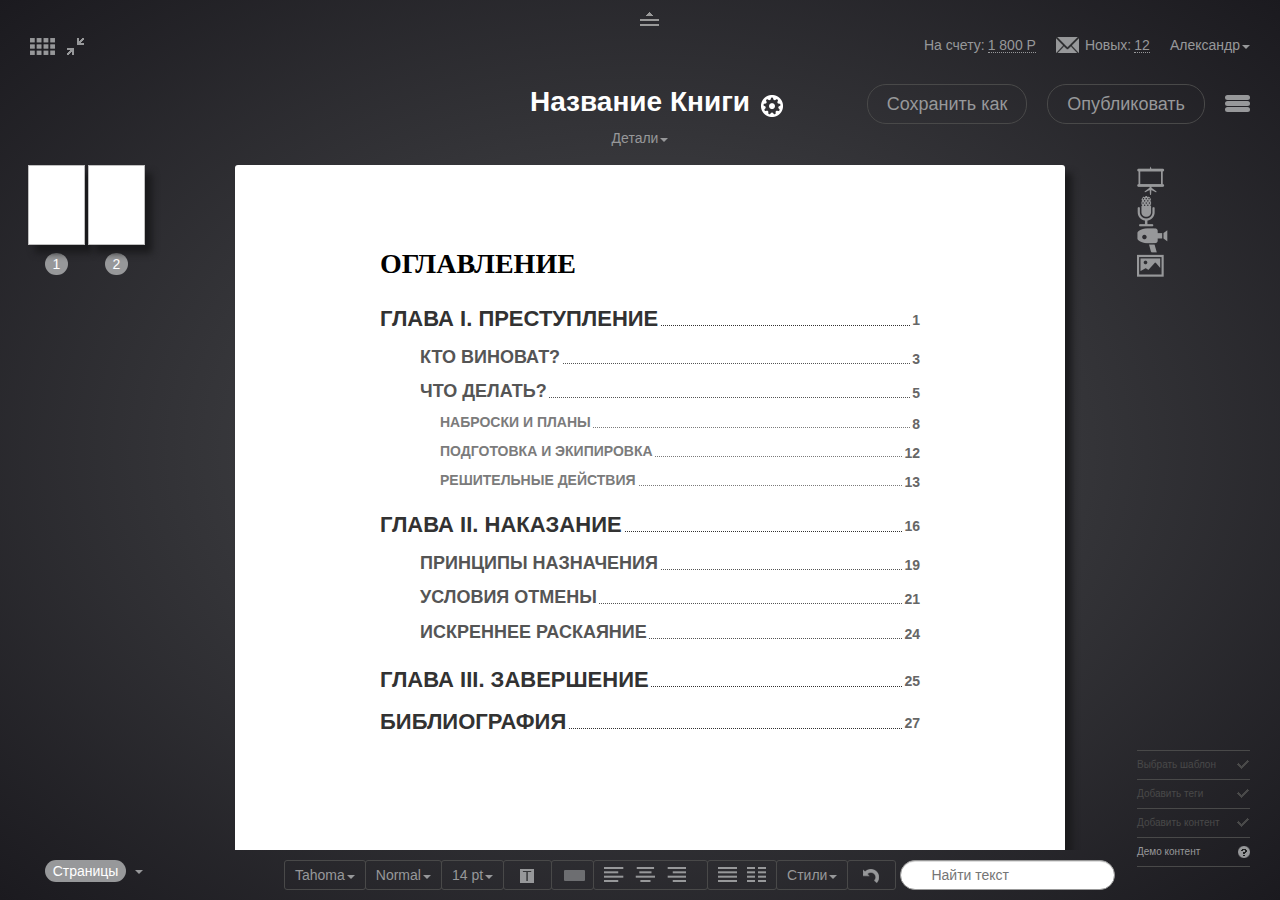
==== commit f81c0799: "add toc" ====
--- a/index.html
+++ b/index.html
@@ -1 +1,444 @@
-<!DOCTYPE html><html><head><meta charset="utf-8"><title>LO</title><link href="./css/style.css" rel="stylesheet"><script data-main="js/app" src="./js/lib/require.js"></script></head><body><div id="top"><div class="controls"><span class="bar"><span class="up"></span></span></div><div class="row"><div class="win-control"><span class="ico dashboard"></span><span class="ico resize-small"></span></div><div class="personal-panel"><div class="account"><span>На счету:<em>1 800 Р</em></span></div><div class="msg"><span>Новых:<em>12</em></span></div><div class="login"><div class="dropdown"><span>Александр<b class="caret"></b></span><ul><li>1</li><li>2</li></ul></div></div></div></div><div class="row"><div class="centr"><div class="row"><h1 class="book-name">Название Книги<span class="ico settings"></span></h1><div class="book-control"><a class="btn">Сохранить как</a><a class="btn">Опубликовать</a><a class="collapse"><span class="collapse-bar"><div class="icon-bar"></div><div class="icon-bar"></div><div class="icon-bar"></div></span></a></div></div><div class="row"><div class="dropdown"><span class="spec">Детали<b class="caret"></b></span><ul><li>1</li><li>2</li></ul></div></div></div></div></div><div id="left-side"><div class="content"><ul class="prev-pages"><li><div class="prev-page"><img></div><span class="num-page">1</span></li><li><div class="prev-page"><img></div><span class="num-page">2</span></li></ul></div></div><div id="right-side"><div class="content"><div class="media"><ul><li><span class="ico prezent"></span></li><li><span class="ico micro"></span></li><li><span class="ico camera"></span></li><li><span class="ico pictr"></span></li></ul></div><div class="info"><ul><li><span>Выбрать шаблон</span></li><li><span>Добавить теги </span></li><li><span>Добавить контент</span></li><li class="state-quest"><span>Демо контент</span></li></ul></div></div></div><div id="main"><div class="content page_container"><div class="page"><div class="container"><h2>Main content</h2><p>Lorem ipsum dolor sit amet, consectetuer adipiscing elit. Morbi eget elit. Donec pulvinar. Fusce non est ac libero blandit laoreet. Pellentesque iaculis erat. Cras ullamcorper. Vivamus et nibh. Quisque vel leo vitae felis hendrerit fermentum. Donec consectetuer, nunc id mattis elementum, lacus ligula fringilla leo, quis varius lacus turpis sit amet massa. Morbi accumsan ante suscipit ipsum. Curabitur non tellus nec metus venenatis iaculis. Donec tempor nunc. Mauris sit amet erat. Vestibulum sed nulla ac nisl dapibus porta. Praesent a nisi quis nisl cursus tempor. Praesent semper laoreet nisl. Donec id urna.</p></div><div class="page-tools"><span class="ico select"></span><span class="ico text"></span></div></div></div></div><div id="footer"><div class="content"><div class="filter-page"><ul><li><span>Главы</span></li><li><span>Тизеры</span></li><li><span>Отбивки</span></li><li><span>Демо</span></li><li class="selected"><span>Страницы</span></li></ul><b class="caret"></b></div><div class="tools"><ul class="editor"><li><span>Tahoma<b class="caret"></b></span></li><li><span>Normal<b class="caret"></b></span></li><li><span>14 pt<b class="caret"></b></span></li><li><span class="ico text-color"></span></li><li><span class="ico bgr-color"><i></i></span></li><li><span class="ico text-al-left"></span><span class="ico text-al-center"></span><span class="ico text-al-right"></span></li><li><span class="ico column-one"></span><span class="ico column-two"></span></li><li><span>Стили<b class="caret"></b></span></li><li><span class="ico undo"></span></li></ul><div class="search"><input placeholder="Найти текст"></div></div></div></div></body></html><div class="popover top search-result blue-title dn"><div class="arrow"></div><div class="popover-content"><dl><dt>В тексте:</dt><dd><strong>Desire For A Beter </strong><a>стр. 61</a></dd><dd><strong>Desire For A Beter </strong><a>стр. 121</a></dd><dd><strong>Desire For A Beter </strong><a>стр. 139</a></dd></dl><dl><dt>В заголовках:</dt><dd><strong>Desire For A Beter </strong><a>стр. 61</a></dd></dl><dl><dt>В подписях:</dt><dd><strong>Desire For A Beter </strong><a>стр. 115</a></dd></dl></div><h3 class="popover-title">Все результаты     </h3></div><div class="popover left medialib pic dn"><div class="arrow"></div><div class="popover-content"><div class="dir"><ul><li class="active"><span>Photobank</span><ul><li class="active"><div class="stick"></div><span>Sunlowers</span></li><li><div class="stick"></div><span>Sky</span></li></ul></li><li><span>Book Photos</span><ul><li><div class="stick"></div><span>Graphics</span></li><li><div class="stick"></div><span>Minimal</span></li></ul></li><li><span>Book Photos</span></li><li><span>Photobank</span><ul><li><div class="stick"></div><span>Graphics</span></li><li><div class="stick"></div><span>Photos</span></li><li><div class="stick"></div><span>Pics</span></li></ul></li><li><span>Fotolia</span><ul><li><div class="stick"></div><span>Book Photos</span></li></ul></li><li><span>Photobank</span><ul><li><div class="stick"></div><span>Graphics</span></li><li><div class="stick"></div><span>Photos</span></li><li><div class="stick"></div><span>Pics</span></li></ul></li><li><span>Photobank</span><ul><li><div class="stick"></div><span>Graphics</span></li><li><div class="stick"></div><span>Photos</span></li><li><div class="stick"></div><span>Pics</span></li></ul></li></ul></div><div class="main"><ul class="filter"><li><a class="active">По имени</a></li><li><a>По дате</a></li><li><a>По размеру</a></li></ul><ul class="select-media"><li><img src="./img/example.jpg"><input hidden="hidden" id="media-pic-0" name="media-pic" type="radio"><label for="media-pic-0">1.jpg</label></li><li><img src="./img/example.jpg"><input hidden="hidden" id="media-pic-1" name="media-pic" type="radio"><label for="media-pic-1">2.jpg</label></li></ul></div></div></div>
+<!DOCTYPE html>
+<html>
+  <head>
+    <meta charset="utf-8">
+    <title>LO</title>
+    <link href="./css/main.css" rel="stylesheet">
+    <script data-main="js/app" src="./js/lib/require.js"></script>
+  </head>
+  <body>
+    <div id="top">
+      <div class="controls">
+        <span class="bar"><span class="up"></span></span>
+      </div>
+      <div class="row">
+        <div class="win-control">
+          <span class="ico dashboard"></span><span class="ico resize-small"></span>
+        </div>
+        <div class="personal-panel">
+          <div class="account">
+            <span>На счету:<em>1 800 Р</em></span>
+          </div>
+          <div class="msg">
+            <span>Новых:<em>12</em></span>
+          </div>
+          <div class="login">
+            <div class="dropdown">
+              <span>Александр<b class="caret"></b></span>
+              <ul>
+                <li>
+                  1
+                </li>
+                <li>
+                  2
+                </li>
+              </ul>
+            </div>
+          </div>
+        </div>
+      </div>
+      <div class="row">
+        <div class="centr">
+          <div class="row">
+            <h1 class="book-name">
+              Название Книги<span class="ico settings"></span>
+            </h1>
+            <div class="book-control">
+              <a class="btn">Сохранить как</a><a class="btn">Опубликовать</a><a class="collapse"><span class="collapse-bar">
+                  <div class="icon-bar"></div>
+                  <div class="icon-bar"></div>
+                  <div class="icon-bar"></div>
+                </span></a>
+            </div>
+          </div>
+          <div class="row">
+            <div class="dropdown">
+              <span class="spec">Детали<b class="caret"></b></span>
+              <ul>
+                <li>
+                  1
+                </li>
+                <li>
+                  2
+                </li>
+              </ul>
+            </div>
+          </div>
+        </div>
+      </div>
+    </div>
+    <div id="left-side">
+      <div class="content">
+        <ul class="prev-pages">
+          <li>
+            <div class="prev-page">
+              <img>
+            </div>
+            <span class="num-page">1</span>
+          </li>
+          <li>
+            <div class="prev-page">
+              <img>
+            </div>
+            <span class="num-page">2</span>
+          </li>
+        </ul>
+      </div>
+    </div>
+    <div id="right-side">
+      <div class="content">
+        <div class="media">
+          <ul>
+            <li>
+              <span class="ico prezent"></span>
+            </li>
+            <li>
+              <span class="ico micro"></span>
+            </li>
+            <li>
+              <span class="ico camera"></span>
+            </li>
+            <li>
+              <span class="ico pictr"></span>
+            </li>
+          </ul>
+        </div>
+        <div class="info">
+          <ul>
+            <li>
+              <span>Выбрать шаблон</span>
+            </li>
+            <li>
+              <span>Добавить теги </span>
+            </li>
+            <li>
+              <span>Добавить контент</span>
+            </li>
+            <li class="state-quest">
+              <span>Демо контент</span>
+            </li>
+          </ul>
+        </div>
+      </div>
+    </div>
+    <div id="main">
+      <div class="content page_container">
+        <div class="page">
+          <div class="container">
+            <h1 class="toc_title">
+              Оглавление
+            </h1>
+            <ul class="toc">
+              <li>
+                <p>
+                  глава I. Преступление
+                </p>
+                <span class="dotted_line"></span><span class="toc_num_page">1</span>
+                <ul>
+                  <li>
+                    <p>
+                      Кто виноват?
+                    </p>
+                    <span class="dotted_line"></span><span class="toc_num_page">3</span>
+                  </li>
+                  <li>
+                    <p>
+                      Что делать?
+                    </p>
+                    <span class="dotted_line"></span><span class="toc_num_page">5</span>
+                    <ul>
+                      <li>
+                        <p>
+                          Наброски и планы
+                        </p>
+                        <span class="dotted_line"></span><span class="toc_num_page">8</span>
+                      </li>
+                      <li>
+                        <p>
+                          подготовка и экипировка
+                        </p>
+                        <span class="dotted_line"></span><span class="toc_num_page">12</span>
+                      </li>
+                      <li>
+                        <p>
+                          решительные действия
+                        </p>
+                        <span class="dotted_line"></span><span class="toc_num_page">13</span>
+                      </li>
+                    </ul>
+                  </li>
+                </ul>
+              </li>
+              <li>
+                <p>
+                  глава II. наказание
+                </p>
+                <span class="dotted_line"></span><span class="toc_num_page">16</span>
+                <ul>
+                  <li>
+                    <p>
+                      Принципы назначения
+                    </p>
+                    <span class="dotted_line"></span><span class="toc_num_page">19</span>
+                  </li>
+                  <li>
+                    <p>
+                      Условия отмены
+                    </p>
+                    <span class="dotted_line"></span><span class="toc_num_page">21</span>
+                  </li>
+                  <li>
+                    <p>
+                      Искреннее раскаяние
+                    </p>
+                    <span class="dotted_line"></span><span class="toc_num_page">24</span>
+                  </li>
+                </ul>
+              </li>
+              <li>
+                <p>
+                  глава III. Завершение
+                </p>
+                <span class="dotted_line"></span><span class="toc_num_page">25</span>
+              </li>
+              <li>
+                <p>
+                  Библиография
+                </p>
+                <span class="dotted_line"></span><span class="toc_num_page">27</span>
+              </li>
+            </ul>
+          </div>
+        </div>
+        <div class="page">
+          <div class="container">
+            <h2>
+              Main content
+            </h2>
+            <p>
+              Lorem ipsum dolor sit amet, consectetuer adipiscing elit. Morbi eget elit. Donec pulvinar. Fusce non est ac libero blandit laoreet. Pellentesque iaculis erat. Cras ullamcorper. Vivamus et nibh. Quisque vel leo vitae felis hendrerit fermentum. Donec consectetuer, nunc id mattis elementum, lacus ligula fringilla leo, quis varius lacus turpis sit amet massa. Morbi accumsan ante suscipit ipsum. Curabitur non tellus nec metus venenatis iaculis. Donec tempor nunc. Mauris sit amet erat. Vestibulum sed nulla ac nisl dapibus porta. Praesent a nisi quis nisl cursus tempor. Praesent semper laoreet nisl. Donec id urna.
+            </p>
+          </div>
+          <div class="page-tools">
+            <span class="ico select"></span><span class="ico text"></span>
+          </div>
+        </div>
+      </div>
+    </div>
+    <div id="footer">
+      <div class="content">
+        <div class="filter-page">
+          <ul>
+            <li>
+              <span>Главы</span>
+            </li>
+            <li>
+              <span>Тизеры</span>
+            </li>
+            <li>
+              <span>Отбивки</span>
+            </li>
+            <li>
+              <span>Демо</span>
+            </li>
+            <li class="selected">
+              <span>Страницы</span>
+            </li>
+          </ul>
+          <b class="caret"></b>
+        </div>
+        <div class="tools">
+          <ul class="editor">
+            <li>
+              <span>Tahoma<b class="caret"></b></span>
+            </li>
+            <li>
+              <span>Normal<b class="caret"></b></span>
+            </li>
+            <li>
+              <span>14 pt<b class="caret"></b></span>
+            </li>
+            <li>
+              <span class="ico text-color"></span>
+            </li>
+            <li>
+              <span class="ico bgr-color"><i></i></span>
+            </li>
+            <li>
+              <span class="ico text-al-left"></span><span class="ico text-al-center"></span><span class="ico text-al-right"></span>
+            </li>
+            <li>
+              <span class="ico column-one"></span><span class="ico column-two"></span>
+            </li>
+            <li>
+              <span>Стили<b class="caret"></b></span>
+            </li>
+            <li>
+              <span class="ico undo"></span>
+            </li>
+          </ul>
+          <div class="search">
+            <input placeholder="Найти текст">
+          </div>
+        </div>
+      </div>
+    </div>
+  </body>
+</html>
+<div class="popover top search-result blue-title dn">
+  <div class="arrow"></div>
+  <div class="popover-content">
+    <dl>
+      <dt>
+        В тексте:
+      </dt>
+      <dd>
+        <strong>Desire For A Beter </strong><a>стр. 61</a>
+      </dd>
+      <dd>
+        <strong>Desire For A Beter </strong><a>стр. 121</a>
+      </dd>
+      <dd>
+        <strong>Desire For A Beter </strong><a>стр. 139</a>
+      </dd>
+    </dl>
+    <dl>
+      <dt>
+        В заголовках:
+      </dt>
+      <dd>
+        <strong>Desire For A Beter </strong><a>стр. 61</a>
+      </dd>
+    </dl>
+    <dl>
+      <dt>
+        В подписях:
+      </dt>
+      <dd>
+        <strong>Desire For A Beter </strong><a>стр. 115</a>
+      </dd>
+    </dl>
+  </div>
+  <h3 class="popover-title">
+    Все результаты     
+  </h3>
+</div>
+<div class="popover left medialib pic dn">
+  <div class="arrow"></div>
+  <div class="popover-content">
+    <div class="dir">
+      <ul>
+        <li class="active">
+          <span>Photobank</span>
+          <ul>
+            <li class="active">
+              <div class="stick"></div>
+              <span>Sunlowers</span>
+            </li>
+            <li>
+              <div class="stick"></div>
+              <span>Sky</span>
+            </li>
+          </ul>
+        </li>
+        <li>
+          <span>Book Photos</span>
+          <ul>
+            <li>
+              <div class="stick"></div>
+              <span>Graphics</span>
+            </li>
+            <li>
+              <div class="stick"></div>
+              <span>Minimal</span>
+            </li>
+          </ul>
+        </li>
+        <li>
+          <span>Book Photos</span>
+        </li>
+        <li>
+          <span>Photobank</span>
+          <ul>
+            <li>
+              <div class="stick"></div>
+              <span>Graphics</span>
+            </li>
+            <li>
+              <div class="stick"></div>
+              <span>Photos</span>
+            </li>
+            <li>
+              <div class="stick"></div>
+              <span>Pics</span>
+            </li>
+          </ul>
+        </li>
+        <li>
+          <span>Fotolia</span>
+          <ul>
+            <li>
+              <div class="stick"></div>
+              <span>Book Photos</span>
+            </li>
+          </ul>
+        </li>
+        <li>
+          <span>Photobank</span>
+          <ul>
+            <li>
+              <div class="stick"></div>
+              <span>Graphics</span>
+            </li>
+            <li>
+              <div class="stick"></div>
+              <span>Photos</span>
+            </li>
+            <li>
+              <div class="stick"></div>
+              <span>Pics</span>
+            </li>
+          </ul>
+        </li>
+        <li>
+          <span>Photobank</span>
+          <ul>
+            <li>
+              <div class="stick"></div>
+              <span>Graphics</span>
+            </li>
+            <li>
+              <div class="stick"></div>
+              <span>Photos</span>
+            </li>
+            <li>
+              <div class="stick"></div>
+              <span>Pics</span>
+            </li>
+          </ul>
+        </li>
+      </ul>
+    </div>
+    <div class="main">
+      <ul class="filter">
+        <li>
+          <a class="active">По имени</a>
+        </li>
+        <li>
+          <a>По дате</a>
+        </li>
+        <li>
+          <a>По размеру</a>
+        </li>
+      </ul>
+      <ul class="select-media">
+        <li>
+          <img src="./img/example.jpg"><input hidden="hidden" id="media-pic-0" name="media-pic" type="radio"><label for="media-pic-0">1.jpg</label>
+        </li>
+        <li>
+          <img src="./img/example.jpg"><input hidden="hidden" id="media-pic-1" name="media-pic" type="radio"><label for="media-pic-1">2.jpg</label>
+        </li>
+      </ul>
+    </div>
+  </div>
+</div>
--- a/css/main.css
+++ b/css/main.css
@@ -0,0 +1,3370 @@
+@charset "UTF-8";
+html, body, div, span, applet, object, iframe,
+h1, h2, h3, h4, h5, h6, p, blockquote, pre,
+a, abbr, acronym, address, big, cite, code,
+del, dfn, em, img, ins, kbd, q, s, samp,
+small, strike, strong, sub, sup, tt, var,
+b, u, i, center,
+dl, dt, dd, ol, ul, li,
+fieldset, form, label, legend,
+table, caption, tbody, tfoot, thead, tr, th, td,
+article, aside, canvas, details, embed,
+figure, figcaption, footer, header, hgroup,
+menu, nav, output, ruby, section, summary,
+time, mark, audio, video {
+  margin: 0;
+  padding: 0;
+  border: 0;
+  font: inherit;
+  font-size: 100%;
+  vertical-align: baseline;
+}
+
+html {
+  line-height: 1;
+}
+
+ol, ul {
+  list-style: none;
+}
+
+table {
+  border-collapse: collapse;
+  border-spacing: 0;
+}
+
+caption, th, td {
+  text-align: left;
+  font-weight: normal;
+  vertical-align: middle;
+}
+
+q, blockquote {
+  quotes: none;
+}
+q:before, q:after, blockquote:before, blockquote:after {
+  content: "";
+  content: none;
+}
+
+a img {
+  border: none;
+}
+
+article, aside, details, figcaption, figure, footer, header, hgroup, menu, nav, section, summary {
+  display: block;
+}
+
+.clearfix:before, .modal-footer:before, .clearfix:after, .modal-footer:after {
+  content: " ";
+  display: table;
+}
+.clearfix:after, .modal-footer:after {
+  clear: both;
+}
+
+.dn, .hide {
+  display: none;
+}
+
+.modal-open {
+  overflow: hidden;
+}
+
+.modal {
+  display: none;
+  overflow: auto;
+  overflow-y: scroll;
+  position: fixed;
+  top: 0;
+  right: 0;
+  bottom: 0;
+  left: 0;
+  z-index: 1050;
+  -webkit-overflow-scrolling: touch;
+  outline: 0;
+}
+.modal.fade .modal-dialog {
+  transform: translate(0, -25%);
+  transition: transform "0.3s ease-out";
+}
+.modal.in .modal-dialog {
+  transform: translate(0, 0);
+}
+
+.modal-dialog {
+  position: relative;
+  margin: 30px auto;
+}
+
+.modal-content {
+  position: relative;
+  background-color: white;
+  border: 1px solid #999999;
+  border: 1px solid rgba(0, 0, 0, 0.2);
+  border-radius: 5px;
+  box-shadow: 0 3px 9px rgba(0, 0, 0, 0.5);
+  background-clip: padding-box;
+  max-width: 70%;
+  margin: 0 auto;
+  outline: none;
+}
+
+.modal-backdrop {
+  position: fixed;
+  top: 0;
+  right: 0;
+  bottom: 0;
+  left: 0;
+  z-index: 1040;
+  background-color: black;
+}
+.modal-backdrop.fade {
+  opacity: 0;
+}
+.modal-backdrop.in {
+  opacity: 0.7;
+}
+
+.modal-header {
+  padding: 15px;
+  border-bottom: 1px solid #e5e5e5;
+  min-height: 16.42857px;
+}
+
+.modal-header .close {
+  margin-top: -2px;
+}
+
+.modal-title {
+  margin: 0;
+  line-height: 1.42857;
+}
+
+.modal-body {
+  position: relative;
+  padding: 20px;
+}
+
+.modal-footer {
+  margin-top: 15px;
+  padding: 19px 20px 20px;
+  text-align: right;
+  border-top: 1px solid #e5e5e5;
+}
+.modal-footer .btn + .btn {
+  margin-left: 5px;
+  margin-bottom: 0;
+}
+.modal-footer .btn-group .btn + .btn {
+  margin-left: -1px;
+}
+.modal-footer .btn-block + .btn-block {
+  margin-left: 0;
+}
+
+.modal.modal-video-preview .modal-header {
+  background-color: #333333;
+  position: relative;
+  border-top-left-radius: 6px;
+  border-top-right-radius: 6px;
+}
+.modal.modal-video-preview .modal-header .modal-title {
+  text-align: center;
+  font-weight: bold;
+  font-family: Tahoma;
+  font-size: 16px;
+  color: #fff;
+}
+.modal.modal-video-preview .modal-header .close {
+  position: absolute;
+  right: -9px;
+  top: -9px;
+  width: 18px;
+  height: 17px;
+  color: #494949;
+  background-color: #A3A4A6;
+  background: linear-gradient(to top, #97989a 50%, #a3a4a6 50%);
+  border: none;
+  border-radius: 3px;
+  font-size: 18px;
+  line-height: 18px;
+  padding: 0 1px;
+  cursor: pointer;
+}
+.modal.modal-video-preview .modal-footer {
+  border-top: 0;
+  margin-top: 0;
+  padding-top: 0;
+}
+.modal.modal-video-preview .modal-footer .btn.btn-default.close-modal {
+  color: #fff;
+  background-color: #A3A4A6;
+  background: linear-gradient(to top, #97989a 50%, #a3a4a6 50%);
+  border: none;
+  border-radius: 3px;
+  font-size: 16px;
+}
+.modal.modal-video-preview .modal-content {
+  border-top-left-radius: 10px;
+  border-top-right-radius: 10px;
+}
+
+#top {
+  position: absolute;
+  top: 0px;
+  left: 0px;
+  width: 100%;
+  height: 175px;
+  overflow: hidden;
+  padding: 37px 0 0;
+}
+
+#main {
+  position: absolute;
+  top: 165px;
+  left: 200px;
+  right: 170px;
+  bottom: 50px;
+  overflow-x: hidden;
+  overflow-y: auto;
+  width: 900px;
+  min-width: 600px;
+}
+#main .content {
+  color: #000;
+  padding: 0 0 10px 0;
+  margin-right: 0;
+  text-align: center;
+}
+#main .content .page .content {
+  position: relative;
+  margin: 85px 145px;
+  text-align: left;
+  overflow: hidden;
+}
+#main::-webkit-scrollbar {
+  width: 26px;
+}
+#main::-webkit-scrollbar-track {
+  background: -moz-linear-gradient(left, rgba(0, 0, 0, 0) 0%, rgba(0, 0, 0, 0) 12px, #000000 12.48px, #000000 12.48px, rgba(0, 0, 0, 0) 13.2px, rgba(0, 0, 0, 0) 100%);
+  background: -o-linear-gradient(left, rgba(0, 0, 0, 0) 0%, rgba(0, 0, 0, 0) 12px, #000000 12.48px, #000000 12.48px, rgba(0, 0, 0, 0) 13.2px, rgba(0, 0, 0, 0) 100%);
+  background: -webkit-linear-gradient(left, rgba(0, 0, 0, 0) 0%, rgba(0, 0, 0, 0) 12px, #000000 12.48px, #000000 12.48px, rgba(0, 0, 0, 0) 13.2px, rgba(0, 0, 0, 0) 100%);
+  background: linear-gradient(to right, rgba(0, 0, 0, 0) 0%, rgba(0, 0, 0, 0) 12px, #000000 12.48px, #000000 12.48px, rgba(0, 0, 0, 0) 13.2px, rgba(0, 0, 0, 0) 100%);
+}
+#main::-webkit-scrollbar-thumb {
+  background: -moz-radial-gradient(center, circle cover, #9f9ea3 0%, #8f9aa8 9px, rgba(0, 0, 0, 0.2) 13px, rgba(0, 0, 0, 0) 13px, rgba(0, 0, 0, 0) 24px);
+  background: -o-radial-gradient(center, circle cover, #9f9ea3 0%, #8f9aa8 9px, rgba(0, 0, 0, 0.2) 13px, rgba(0, 0, 0, 0) 13px, rgba(0, 0, 0, 0) 24px);
+  background: -webkit-radial-gradient(center, circle cover, #9f9ea3 0%, #8f9aa8 9px, rgba(0, 0, 0, 0.2) 13px, rgba(0, 0, 0, 0) 13px, rgba(0, 0, 0, 0) 24px);
+  background: radial-gradient(center, circle cover, #9f9ea3 0%, #8f9aa8 9px, rgba(0, 0, 0, 0.2) 13px, rgba(0, 0, 0, 0) 13px, rgba(0, 0, 0, 0) 24px);
+  min-height: 24px;
+}
+
+#left-side {
+  position: absolute;
+  top: 165px;
+  left: 20px;
+  bottom: 50px;
+  width: 161px;
+  overflow: auto;
+}
+#left-side::-webkit-scrollbar {
+  width: 26px;
+}
+#left-side::-webkit-scrollbar-track {
+  background: -moz-linear-gradient(left, rgba(0, 0, 0, 0) 0%, rgba(0, 0, 0, 0) 12px, #000000 12.48px, #000000 12.48px, rgba(0, 0, 0, 0) 13.2px, rgba(0, 0, 0, 0) 100%);
+  background: -o-linear-gradient(left, rgba(0, 0, 0, 0) 0%, rgba(0, 0, 0, 0) 12px, #000000 12.48px, #000000 12.48px, rgba(0, 0, 0, 0) 13.2px, rgba(0, 0, 0, 0) 100%);
+  background: -webkit-linear-gradient(left, rgba(0, 0, 0, 0) 0%, rgba(0, 0, 0, 0) 12px, #000000 12.48px, #000000 12.48px, rgba(0, 0, 0, 0) 13.2px, rgba(0, 0, 0, 0) 100%);
+  background: linear-gradient(to right, rgba(0, 0, 0, 0) 0%, rgba(0, 0, 0, 0) 12px, #000000 12.48px, #000000 12.48px, rgba(0, 0, 0, 0) 13.2px, rgba(0, 0, 0, 0) 100%);
+}
+#left-side::-webkit-scrollbar-thumb {
+  background: -moz-radial-gradient(center, circle cover, #9f9ea3 0%, #8f9aa8 9px, rgba(0, 0, 0, 0.2) 13px, rgba(0, 0, 0, 0) 13px, rgba(0, 0, 0, 0) 24px);
+  background: -o-radial-gradient(center, circle cover, #9f9ea3 0%, #8f9aa8 9px, rgba(0, 0, 0, 0.2) 13px, rgba(0, 0, 0, 0) 13px, rgba(0, 0, 0, 0) 24px);
+  background: -webkit-radial-gradient(center, circle cover, #9f9ea3 0%, #8f9aa8 9px, rgba(0, 0, 0, 0.2) 13px, rgba(0, 0, 0, 0) 13px, rgba(0, 0, 0, 0) 24px);
+  background: radial-gradient(center, circle cover, #9f9ea3 0%, #8f9aa8 9px, rgba(0, 0, 0, 0.2) 13px, rgba(0, 0, 0, 0) 13px, rgba(0, 0, 0, 0) 24px);
+  min-height: 24px;
+}
+#left-side .content {
+  padding-left: 5px;
+  padding-top: 0;
+}
+
+#right-side {
+  position: absolute;
+  top: 165px;
+  right: 30px;
+  bottom: 33px;
+  width: 113px;
+}
+#right-side .content {
+  padding: 0;
+  display: table;
+  height: 100%;
+  width: 100%;
+}
+
+#footer {
+  position: absolute;
+  left: 10px;
+  bottom: 20px;
+  height: 30px;
+  right: 143px;
+}
+
+.central-wall, #upload, #select-template {
+  position: absolute;
+  top: 165px;
+  left: 0;
+  right: 0;
+  bottom: 0;
+  text-align: center;
+}
+
+#upload {
+  height: 362px;
+}
+
+.well, .drop_area {
+  width: 895px;
+  min-height: 362px;
+  margin: 30px auto 0 auto;
+  box-shadow: 2px 2px 12px 2px #000;
+  background-color: #dfdfdf;
+  border-radius: 10px;
+}
+
+@-webkit-keyframes progress-bar-stripes {
+  from {
+    background-position: 40px 0;
+  }
+
+  to {
+    background-position: 0 0;
+  }
+}
+@keyframes progress-bar-stripes {
+  from {
+    background-position: 40px 0;
+  }
+
+  to {
+    background-position: 0 0;
+  }
+}
+.progress {
+  overflow: hidden;
+  height: 20px;
+  margin-bottom: 20px;
+  background-color: whitesmoke;
+  border-radius: 4px;
+  -webkit-box-shadow: inset 0 1px 2px rgba(0, 0, 0, 0.1);
+  -moz-box-shadow: inset 0 1px 2px rgba(0, 0, 0, 0.1);
+  box-shadow: inset 0 1px 2px rgba(0, 0, 0, 0.1);
+}
+
+.progress-bar {
+  float: left;
+  width: 0%;
+  height: 100%;
+  font-size: 12px;
+  line-height: 20px;
+  color: white;
+  text-align: center;
+  background-color: #428bca;
+  -webkit-box-shadow: inset 0 -1px 0 rgba(0, 0, 0, 0.15);
+  -moz-box-shadow: inset 0 -1px 0 rgba(0, 0, 0, 0.15);
+  box-shadow: inset 0 -1px 0 rgba(0, 0, 0, 0.15);
+  -webkit-transition: width 0.6s ease;
+  -moz-transition: width 0.6s ease;
+  -o-transition: width 0.6s ease;
+  transition: width 0.6s ease;
+}
+
+.progress-striped .progress-bar {
+  background-color: #555555;
+  background-image: -webkit-gradient(linear, 0 100%, 100% 0, color-stop(0.25, rgba(255, 255, 255, 0.15)), color-stop(0.25, transparent), color-stop(0.5, transparent), color-stop(0.5, rgba(255, 255, 255, 0.15)), color-stop(0.75, rgba(255, 255, 255, 0.15)), color-stop(0.75, transparent), to(transparent));
+  background-image: -webkit-linear-gradient(45deg, rgba(255, 255, 255, 0.15) 25%, transparent 25%, transparent 50%, rgba(255, 255, 255, 0.15) 50%, rgba(255, 255, 255, 0.15) 75%, transparent 75%, transparent);
+  background-image: -moz-linear-gradient(45deg, rgba(255, 255, 255, 0.15) 25%, transparent 25%, transparent 50%, rgba(255, 255, 255, 0.15) 50%, rgba(255, 255, 255, 0.15) 75%, transparent 75%, transparent);
+  background-image: -o-linear-gradient(45deg, rgba(255, 255, 255, 0.15) 25%, transparent 25%, transparent 50%, rgba(255, 255, 255, 0.15) 50%, rgba(255, 255, 255, 0.15) 75%, transparent 75%, transparent);
+  background-image: linear-gradient(45deg, rgba(255, 255, 255, 0.15) 25%, rgba(0, 0, 0, 0) 25%, rgba(0, 0, 0, 0) 50%, rgba(255, 255, 255, 0.15) 50%, rgba(255, 255, 255, 0.15) 75%, rgba(0, 0, 0, 0) 75%, rgba(0, 0, 0, 0));
+  background-size: 40px 40px;
+}
+
+.progress.active .progress-bar {
+  -webkit-animation: progress-bar-stripes 2s linear infinite;
+  animation: progress-bar-stripes 2s linear infinite;
+}
+
+.progress-bar-success {
+  background-color: #5cb85c;
+}
+.progress-striped .progress-bar-success {
+  background-color: #555555;
+  background-image: -webkit-gradient(linear, 0 100%, 100% 0, color-stop(0.25, rgba(255, 255, 255, 0.15)), color-stop(0.25, transparent), color-stop(0.5, transparent), color-stop(0.5, rgba(255, 255, 255, 0.15)), color-stop(0.75, rgba(255, 255, 255, 0.15)), color-stop(0.75, transparent), to(transparent));
+  background-image: -webkit-linear-gradient(45deg, rgba(255, 255, 255, 0.15) 25%, transparent 25%, transparent 50%, rgba(255, 255, 255, 0.15) 50%, rgba(255, 255, 255, 0.15) 75%, transparent 75%, transparent);
+  background-image: -moz-linear-gradient(45deg, rgba(255, 255, 255, 0.15) 25%, transparent 25%, transparent 50%, rgba(255, 255, 255, 0.15) 50%, rgba(255, 255, 255, 0.15) 75%, transparent 75%, transparent);
+  background-image: -o-linear-gradient(45deg, rgba(255, 255, 255, 0.15) 25%, transparent 25%, transparent 50%, rgba(255, 255, 255, 0.15) 50%, rgba(255, 255, 255, 0.15) 75%, transparent 75%, transparent);
+  background-image: linear-gradient(45deg, rgba(255, 255, 255, 0.15) 25%, rgba(0, 0, 0, 0) 25%, rgba(0, 0, 0, 0) 50%, rgba(255, 255, 255, 0.15) 50%, rgba(255, 255, 255, 0.15) 75%, rgba(0, 0, 0, 0) 75%, rgba(0, 0, 0, 0));
+}
+
+.progress-bar-info {
+  background-color: #5bc0de;
+}
+.progress-striped .progress-bar-info {
+  background-color: #555555;
+  background-image: -webkit-gradient(linear, 0 100%, 100% 0, color-stop(0.25, rgba(255, 255, 255, 0.15)), color-stop(0.25, transparent), color-stop(0.5, transparent), color-stop(0.5, rgba(255, 255, 255, 0.15)), color-stop(0.75, rgba(255, 255, 255, 0.15)), color-stop(0.75, transparent), to(transparent));
+  background-image: -webkit-linear-gradient(45deg, rgba(255, 255, 255, 0.15) 25%, transparent 25%, transparent 50%, rgba(255, 255, 255, 0.15) 50%, rgba(255, 255, 255, 0.15) 75%, transparent 75%, transparent);
+  background-image: -moz-linear-gradient(45deg, rgba(255, 255, 255, 0.15) 25%, transparent 25%, transparent 50%, rgba(255, 255, 255, 0.15) 50%, rgba(255, 255, 255, 0.15) 75%, transparent 75%, transparent);
+  background-image: -o-linear-gradient(45deg, rgba(255, 255, 255, 0.15) 25%, transparent 25%, transparent 50%, rgba(255, 255, 255, 0.15) 50%, rgba(255, 255, 255, 0.15) 75%, transparent 75%, transparent);
+  background-image: linear-gradient(45deg, rgba(255, 255, 255, 0.15) 25%, rgba(0, 0, 0, 0) 25%, rgba(0, 0, 0, 0) 50%, rgba(255, 255, 255, 0.15) 50%, rgba(255, 255, 255, 0.15) 75%, rgba(0, 0, 0, 0) 75%, rgba(0, 0, 0, 0));
+}
+
+.progress-bar-warning {
+  background-color: #f0ad4e;
+}
+.progress-striped .progress-bar-warning {
+  background-color: #555555;
+  background-image: -webkit-gradient(linear, 0 100%, 100% 0, color-stop(0.25, rgba(255, 255, 255, 0.15)), color-stop(0.25, transparent), color-stop(0.5, transparent), color-stop(0.5, rgba(255, 255, 255, 0.15)), color-stop(0.75, rgba(255, 255, 255, 0.15)), color-stop(0.75, transparent), to(transparent));
+  background-image: -webkit-linear-gradient(45deg, rgba(255, 255, 255, 0.15) 25%, transparent 25%, transparent 50%, rgba(255, 255, 255, 0.15) 50%, rgba(255, 255, 255, 0.15) 75%, transparent 75%, transparent);
+  background-image: -moz-linear-gradient(45deg, rgba(255, 255, 255, 0.15) 25%, transparent 25%, transparent 50%, rgba(255, 255, 255, 0.15) 50%, rgba(255, 255, 255, 0.15) 75%, transparent 75%, transparent);
+  background-image: -o-linear-gradient(45deg, rgba(255, 255, 255, 0.15) 25%, transparent 25%, transparent 50%, rgba(255, 255, 255, 0.15) 50%, rgba(255, 255, 255, 0.15) 75%, transparent 75%, transparent);
+  background-image: linear-gradient(45deg, rgba(255, 255, 255, 0.15) 25%, rgba(0, 0, 0, 0) 25%, rgba(0, 0, 0, 0) 50%, rgba(255, 255, 255, 0.15) 50%, rgba(255, 255, 255, 0.15) 75%, rgba(0, 0, 0, 0) 75%, rgba(0, 0, 0, 0));
+}
+
+.progress-bar-danger {
+  background-color: #d9534f;
+}
+.progress-striped .progress-bar-danger {
+  background-color: #555555;
+  background-image: -webkit-gradient(linear, 0 100%, 100% 0, color-stop(0.25, rgba(255, 255, 255, 0.15)), color-stop(0.25, transparent), color-stop(0.5, transparent), color-stop(0.5, rgba(255, 255, 255, 0.15)), color-stop(0.75, rgba(255, 255, 255, 0.15)), color-stop(0.75, transparent), to(transparent));
+  background-image: -webkit-linear-gradient(45deg, rgba(255, 255, 255, 0.15) 25%, transparent 25%, transparent 50%, rgba(255, 255, 255, 0.15) 50%, rgba(255, 255, 255, 0.15) 75%, transparent 75%, transparent);
+  background-image: -moz-linear-gradient(45deg, rgba(255, 255, 255, 0.15) 25%, transparent 25%, transparent 50%, rgba(255, 255, 255, 0.15) 50%, rgba(255, 255, 255, 0.15) 75%, transparent 75%, transparent);
+  background-image: -o-linear-gradient(45deg, rgba(255, 255, 255, 0.15) 25%, transparent 25%, transparent 50%, rgba(255, 255, 255, 0.15) 50%, rgba(255, 255, 255, 0.15) 75%, transparent 75%, transparent);
+  background-image: linear-gradient(45deg, rgba(255, 255, 255, 0.15) 25%, rgba(0, 0, 0, 0) 25%, rgba(0, 0, 0, 0) 50%, rgba(255, 255, 255, 0.15) 50%, rgba(255, 255, 255, 0.15) 75%, rgba(0, 0, 0, 0) 75%, rgba(0, 0, 0, 0));
+}
+
+small,
+.small {
+  font-size: 85%;
+}
+
+cite {
+  font-style: normal;
+}
+
+.text-left {
+  text-align: left;
+}
+
+.text-right {
+  text-align: right;
+}
+
+.text-center {
+  text-align: center;
+}
+
+.text-justify {
+  text-align: justify;
+}
+
+.text-muted {
+  color: #666;
+}
+
+.text-primary {
+  color: #428bca;
+}
+.text-primary a:hover {
+  color: #3071a9;
+}
+
+.text-success {
+  color: #3c763d;
+}
+.text-success a:hover {
+  color: #2b542c;
+}
+
+.text-info {
+  color: #31708f;
+}
+.text-info a:hover {
+  color: #245269;
+}
+
+.text-warning {
+  color: #8a6d3b;
+}
+.text-warning a:hover {
+  color: #66512c;
+}
+
+.text-danger {
+  color: #cc0000;
+}
+.text-danger a:hover {
+  color: #990000;
+}
+
+.btn {
+  border: 1px solid #494949;
+  display: inline-block;
+  border-radius: 19px;
+  padding: 0 19px;
+  height: 38px;
+  line-height: 38px;
+  font-size: 18px;
+  cursor: pointer;
+  color: #97989a;
+  font-family: Tahoma, sans-serif;
+}
+.btn:hover {
+  color: white;
+}
+.btn:first-child {
+  margin-right: 20px;
+}
+
+.button {
+  font-size: 12px;
+  color: #4b4b49;
+  height: 29px;
+  line-height: 29px;
+  padding: 0 22px;
+  text-align: center;
+  cursor: pointer;
+  display: inline-block;
+  border-radius: 3px;
+  background-color: #a3a4a6;
+  background: linear-gradient(to top, #97989a 50%, #a3a4a6 50%);
+}
+
+.ico {
+  display: inline-block;
+  width: 17px;
+  height: 17px;
+  margin-top: 1px;
+  line-height: 14px;
+  vertical-align: text-top;
+  background-repeat: no-repeat;
+  cursor: pointer;
+}
+.ico.dashboard {
+  background-image: url("../img/dashboard.png");
+  background-position: 0 0;
+  width: 25px;
+}
+.ico.resize-small {
+  background-image: url("../img/resize-small.png");
+  background-position: 0 0;
+  margin-left: 12px;
+}
+.ico.settings {
+  background-image: url("../img/settings.png");
+  background-position: 0 0;
+  width: 22px;
+  height: 22px;
+  margin-top: 7px;
+  margin-left: 11px;
+  position: absolute;
+}
+.ico.prezent {
+  width: 28px;
+  height: 29px;
+  background-image: url("../img/prezent.png");
+}
+.ico.micro {
+  width: 18px;
+  height: 31px;
+  background-image: url("../img/micro.png");
+}
+.ico.camera {
+  width: 31px;
+  height: 25px;
+  background-image: url("../img/camera.png");
+}
+.ico.youtube {
+  width: 31px;
+  height: 25px;
+  background-image: url("../img/youtube.png");
+}
+.ico.pictr {
+  width: 27px;
+  height: 23px;
+  background-image: url("../img/pictr.png");
+}
+.ico.undo {
+  width: 27px;
+  height: 23px;
+  background-image: url("../img/undo.png");
+  background-position: 5px 2px;
+}
+.ico.text-color {
+  width: 27px;
+  height: 20px;
+  background-image: url("../img/text-color.png");
+  background-position: 6px 2px;
+}
+.ico.text-color i {
+  color: #363739;
+  display: inline-block;
+  width: 14px;
+  height: 14px;
+  padding: 1px;
+  background-color: #97989a;
+}
+.ico.bgr-color {
+  width: 21px;
+}
+.ico.bgr-color i {
+  margin: 3px 0 0 2px;
+  display: inline-block;
+  border-radius: 1px;
+  width: 21px;
+  height: 11px;
+  background-color: #6d6e71;
+}
+.ico.text-al-left {
+  width: 20px;
+  height: 15px;
+  background-image: url("../img/text-al.png");
+  background-position: 0px 0px;
+  margin-right: 11px;
+}
+.ico.text-al-center {
+  width: 20px;
+  height: 15px;
+  background-image: url("../img/text-al.png");
+  background-position: -30px 0px;
+  margin-right: 11px;
+}
+.ico.text-al-right {
+  width: 20px;
+  height: 15px;
+  margin-right: 11px;
+  background-image: url("../img/text-al.png");
+  background-position: -60px 0px;
+}
+.ico.text-al-justify {
+  width: 20px;
+  height: 15px;
+  background-image: url("../img/text-al.png");
+  background-position: -90px 0px;
+}
+.ico.column-one {
+  width: 19px;
+  height: 15px;
+  background-image: url("../img/column.png");
+  background-position: 0px 0px;
+  margin-right: 10px;
+}
+.ico.column-two {
+  width: 19px;
+  height: 15px;
+  background-image: url("../img/column.png");
+  background-position: -29px 0px;
+}
+
+.icon-bar {
+  width: 25px;
+  height: 5px;
+  background: #97989a;
+  border-radius: 3px;
+  margin-top: 1px;
+  position: relative;
+  top: 2px;
+}
+
+.panel {
+  margin-bottom: 20px;
+  background-color: white;
+  border: 1px solid transparent;
+  border-radius: 4px;
+  -webkit-box-shadow: 0 1px 1px rgba(0, 0, 0, 0.05);
+  -moz-box-shadow: 0 1px 1px rgba(0, 0, 0, 0.05);
+  box-shadow: 0 1px 1px rgba(0, 0, 0, 0.05);
+}
+
+.panel-body {
+  padding: 15px;
+}
+.panel-body:before, .panel-body:after {
+  content: " ";
+  display: table;
+}
+.panel-body:after {
+  clear: both;
+}
+
+.panel-heading {
+  padding: 10px 15px;
+  border-bottom: 1px solid transparent;
+  border-top-right-radius: 3px;
+  border-top-left-radius: 3px;
+}
+.panel-heading > .dropdown .dropdown-toggle {
+  color: inherit;
+}
+
+.panel-title {
+  margin-top: 0;
+  margin-bottom: 0;
+  font-size: 16px;
+  color: inherit;
+  position: relative;
+  margin: -6px -15px -7px -15px;
+  display: block;
+}
+.panel-title > a {
+  color: inherit;
+}
+
+.panel-footer {
+  padding: 10px 15px;
+  background-color: whitesmoke;
+  border-top: 1px solid #dddddd;
+  border-bottom-right-radius: 3px;
+  border-bottom-left-radius: 3px;
+}
+
+.panel > .list-group {
+  margin-bottom: 0;
+}
+.panel > .list-group .list-group-item {
+  border-width: 1px 0;
+  border-radius: 0;
+}
+.panel > .list-group:first-child .list-group-item:first-child {
+  border-top: 0;
+  border-top-right-radius: 3px;
+  border-top-left-radius: 3px;
+}
+.panel > .list-group:last-child .list-group-item:last-child {
+  border-bottom: 0;
+  border-bottom-right-radius: 3px;
+  border-bottom-left-radius: 3px;
+}
+
+.panel-heading + .list-group .list-group-item:first-child {
+  border-top-width: 0;
+}
+
+.panel > .table,
+.panel > .table-responsive > .table {
+  margin-bottom: 0;
+}
+.panel > .table:first-child,
+.panel > .table-responsive:first-child > .table:first-child {
+  border-top-right-radius: 3px;
+  border-top-left-radius: 3px;
+}
+.panel > .table:first-child > thead:first-child > tr:first-child td:first-child,
+.panel > .table:first-child > thead:first-child > tr:first-child th:first-child,
+.panel > .table:first-child > tbody:first-child > tr:first-child td:first-child,
+.panel > .table:first-child > tbody:first-child > tr:first-child th:first-child,
+.panel > .table-responsive:first-child > .table:first-child > thead:first-child > tr:first-child td:first-child,
+.panel > .table-responsive:first-child > .table:first-child > thead:first-child > tr:first-child th:first-child,
+.panel > .table-responsive:first-child > .table:first-child > tbody:first-child > tr:first-child td:first-child,
+.panel > .table-responsive:first-child > .table:first-child > tbody:first-child > tr:first-child th:first-child {
+  border-top-left-radius: 3px;
+}
+.panel > .table:first-child > thead:first-child > tr:first-child td:last-child,
+.panel > .table:first-child > thead:first-child > tr:first-child th:last-child,
+.panel > .table:first-child > tbody:first-child > tr:first-child td:last-child,
+.panel > .table:first-child > tbody:first-child > tr:first-child th:last-child,
+.panel > .table-responsive:first-child > .table:first-child > thead:first-child > tr:first-child td:last-child,
+.panel > .table-responsive:first-child > .table:first-child > thead:first-child > tr:first-child th:last-child,
+.panel > .table-responsive:first-child > .table:first-child > tbody:first-child > tr:first-child td:last-child,
+.panel > .table-responsive:first-child > .table:first-child > tbody:first-child > tr:first-child th:last-child {
+  border-top-right-radius: 3px;
+}
+.panel > .table:last-child,
+.panel > .table-responsive:last-child > .table:last-child {
+  border-bottom-right-radius: 3px;
+  border-bottom-left-radius: 3px;
+}
+.panel > .table:last-child > tbody:last-child > tr:last-child td:first-child,
+.panel > .table:last-child > tbody:last-child > tr:last-child th:first-child,
+.panel > .table:last-child > tfoot:last-child > tr:last-child td:first-child,
+.panel > .table:last-child > tfoot:last-child > tr:last-child th:first-child,
+.panel > .table-responsive:last-child > .table:last-child > tbody:last-child > tr:last-child td:first-child,
+.panel > .table-responsive:last-child > .table:last-child > tbody:last-child > tr:last-child th:first-child,
+.panel > .table-responsive:last-child > .table:last-child > tfoot:last-child > tr:last-child td:first-child,
+.panel > .table-responsive:last-child > .table:last-child > tfoot:last-child > tr:last-child th:first-child {
+  border-bottom-left-radius: 3px;
+}
+.panel > .table:last-child > tbody:last-child > tr:last-child td:last-child,
+.panel > .table:last-child > tbody:last-child > tr:last-child th:last-child,
+.panel > .table:last-child > tfoot:last-child > tr:last-child td:last-child,
+.panel > .table:last-child > tfoot:last-child > tr:last-child th:last-child,
+.panel > .table-responsive:last-child > .table:last-child > tbody:last-child > tr:last-child td:last-child,
+.panel > .table-responsive:last-child > .table:last-child > tbody:last-child > tr:last-child th:last-child,
+.panel > .table-responsive:last-child > .table:last-child > tfoot:last-child > tr:last-child td:last-child,
+.panel > .table-responsive:last-child > .table:last-child > tfoot:last-child > tr:last-child th:last-child {
+  border-bottom-right-radius: 3px;
+}
+.panel > .panel-body + .table,
+.panel > .panel-body + .table-responsive {
+  border-top: 1px solid #dddddd;
+}
+.panel > .table > tbody:first-child > tr:first-child th,
+.panel > .table > tbody:first-child > tr:first-child td {
+  border-top: 0;
+}
+.panel > .table-bordered,
+.panel > .table-responsive > .table-bordered {
+  border: 0;
+}
+.panel > .table-bordered > thead > tr > th:first-child,
+.panel > .table-bordered > thead > tr > td:first-child,
+.panel > .table-bordered > tbody > tr > th:first-child,
+.panel > .table-bordered > tbody > tr > td:first-child,
+.panel > .table-bordered > tfoot > tr > th:first-child,
+.panel > .table-bordered > tfoot > tr > td:first-child,
+.panel > .table-responsive > .table-bordered > thead > tr > th:first-child,
+.panel > .table-responsive > .table-bordered > thead > tr > td:first-child,
+.panel > .table-responsive > .table-bordered > tbody > tr > th:first-child,
+.panel > .table-responsive > .table-bordered > tbody > tr > td:first-child,
+.panel > .table-responsive > .table-bordered > tfoot > tr > th:first-child,
+.panel > .table-responsive > .table-bordered > tfoot > tr > td:first-child {
+  border-left: 0;
+}
+.panel > .table-bordered > thead > tr > th:last-child,
+.panel > .table-bordered > thead > tr > td:last-child,
+.panel > .table-bordered > tbody > tr > th:last-child,
+.panel > .table-bordered > tbody > tr > td:last-child,
+.panel > .table-bordered > tfoot > tr > th:last-child,
+.panel > .table-bordered > tfoot > tr > td:last-child,
+.panel > .table-responsive > .table-bordered > thead > tr > th:last-child,
+.panel > .table-responsive > .table-bordered > thead > tr > td:last-child,
+.panel > .table-responsive > .table-bordered > tbody > tr > th:last-child,
+.panel > .table-responsive > .table-bordered > tbody > tr > td:last-child,
+.panel > .table-responsive > .table-bordered > tfoot > tr > th:last-child,
+.panel > .table-responsive > .table-bordered > tfoot > tr > td:last-child {
+  border-right: 0;
+}
+.panel > .table-bordered > thead > tr:first-child > td,
+.panel > .table-bordered > thead > tr:first-child > th,
+.panel > .table-bordered > tbody > tr:first-child > td,
+.panel > .table-bordered > tbody > tr:first-child > th,
+.panel > .table-responsive > .table-bordered > thead > tr:first-child > td,
+.panel > .table-responsive > .table-bordered > thead > tr:first-child > th,
+.panel > .table-responsive > .table-bordered > tbody > tr:first-child > td,
+.panel > .table-responsive > .table-bordered > tbody > tr:first-child > th {
+  border-bottom: 0;
+}
+.panel > .table-bordered > tbody > tr:last-child > td,
+.panel > .table-bordered > tbody > tr:last-child > th,
+.panel > .table-bordered > tfoot > tr:last-child > td,
+.panel > .table-bordered > tfoot > tr:last-child > th,
+.panel > .table-responsive > .table-bordered > tbody > tr:last-child > td,
+.panel > .table-responsive > .table-bordered > tbody > tr:last-child > th,
+.panel > .table-responsive > .table-bordered > tfoot > tr:last-child > td,
+.panel > .table-responsive > .table-bordered > tfoot > tr:last-child > th {
+  border-bottom: 0;
+}
+.panel > .table-responsive {
+  border: 0;
+  margin-bottom: 0;
+}
+
+.panel-group {
+  margin-bottom: 20px;
+}
+.panel-group .panel {
+  margin-bottom: 0;
+  border-radius: 4px;
+  overflow: hidden;
+}
+.panel-group .panel + .panel {
+  margin-top: 5px;
+}
+.panel-group .panel-heading {
+  border-bottom: 0;
+}
+.panel-group .panel-heading + .panel-collapse .panel-body {
+  border-top: 1px solid #dddddd;
+}
+.panel-group .panel-footer {
+  border-top: 0;
+}
+.panel-group .panel-footer + .panel-collapse .panel-body {
+  border-bottom: 1px solid #dddddd;
+}
+
+.panel-default {
+  border-color: #dddddd;
+}
+.panel-default > .panel-heading {
+  color: #333333;
+  background-color: whitesmoke;
+  border-color: #dddddd;
+}
+.panel-default > .panel-heading + .panel-collapse > .panel-body {
+  border-top-color: #dddddd;
+}
+.panel-default > .panel-footer + .panel-collapse > .panel-body {
+  border-bottom-color: #dddddd;
+}
+
+.panel-primary {
+  border-color: #428bca;
+}
+.panel-primary > .panel-heading {
+  color: white;
+  background-color: #428bca;
+  border-color: #428bca;
+}
+.panel-primary > .panel-heading + .panel-collapse > .panel-body {
+  border-top-color: #428bca;
+}
+.panel-primary > .panel-footer + .panel-collapse > .panel-body {
+  border-bottom-color: #428bca;
+}
+
+.panel-success {
+  border-color: #d6e9c6;
+}
+.panel-success > .panel-heading {
+  color: #3c763d;
+  background-color: #dff0d8;
+  border-color: #d6e9c6;
+}
+.panel-success > .panel-heading + .panel-collapse > .panel-body {
+  border-top-color: #d6e9c6;
+}
+.panel-success > .panel-footer + .panel-collapse > .panel-body {
+  border-bottom-color: #d6e9c6;
+}
+
+.panel-info {
+  border-color: #bce8f1;
+}
+.panel-info > .panel-heading {
+  color: #31708f;
+  background-color: #d9edf7;
+  border-color: #bce8f1;
+}
+.panel-info > .panel-heading + .panel-collapse > .panel-body {
+  border-top-color: #bce8f1;
+}
+.panel-info > .panel-footer + .panel-collapse > .panel-body {
+  border-bottom-color: #bce8f1;
+}
+
+.panel-warning {
+  border-color: #faebcc;
+}
+.panel-warning > .panel-heading {
+  color: #8a6d3b;
+  background-color: #fcf8e3;
+  border-color: #faebcc;
+}
+.panel-warning > .panel-heading + .panel-collapse > .panel-body {
+  border-top-color: #faebcc;
+}
+.panel-warning > .panel-footer + .panel-collapse > .panel-body {
+  border-bottom-color: #faebcc;
+}
+
+.panel-danger {
+  border-color: #ebccd1;
+}
+.panel-danger > .panel-heading {
+  color: #cc0000;
+  background-color: #f2dede;
+  border-color: #ebccd1;
+}
+.panel-danger > .panel-heading + .panel-collapse > .panel-body {
+  border-top-color: #ebccd1;
+}
+.panel-danger > .panel-footer + .panel-collapse > .panel-body {
+  border-bottom-color: #ebccd1;
+}
+
+.fade {
+  opacity: 0;
+  -webkit-transition: opacity 0.15s linear;
+  -moz-transition: opacity 0.15s linear;
+  -o-transition: opacity 0.15s linear;
+  transition: opacity 0.15s linear;
+}
+.fade.in {
+  opacity: 1;
+}
+
+.collapse {
+  display: none;
+}
+.collapse.in {
+  display: block;
+}
+
+.collapsing {
+  position: relative;
+  height: 0;
+  overflow: hidden;
+  -webkit-transition: height 0.35s ease;
+  -moz-transition: height 0.35s ease;
+  -o-transition: height 0.35s ease;
+  transition: height 0.35s ease;
+}
+
+html {
+  overflow: hidden;
+  height: 100%;
+  /* fallback */
+  background-color: #1b1a1f;
+  *zoom: 1;
+  filter: progid:DXImageTransform.Microsoft.gradient(gradientType=1, startColorstr='#FF4D4E51', endColorstr='#FF1B1A1F');
+  background-image: -moz-radial-gradient(center, ellipse cover, #4d4e51 0%, #1b1a1f 100%);
+  background-image: -o-radial-gradient(center, ellipse cover, #4d4e51 0%, #1b1a1f 100%);
+  background-image: -webkit-radial-gradient(center, ellipse cover, #4d4e51 0%, #1b1a1f 100%);
+  background-image: radial-gradient(center, ellipse cover, #4d4e51 0%, #1b1a1f 100%);
+}
+
+body {
+  font-family: Verdana;
+  font-size: 1em;
+  overflow: hidden;
+  padding: 0;
+  margin: 0;
+  width: 100%;
+  height: 100%;
+}
+
+h1, h2, h3 {
+  margin: 0;
+  padding: 0;
+  color: white;
+}
+
+.container h2 {
+  color: #333;
+  font-size: 28px;
+  font-weight: bold;
+}
+.container h3 {
+  color: #333;
+  font-size: 24px;
+  font-weight: bold;
+}
+
+strong {
+  font-weight: bold;
+}
+
+input:active, textarea:active {
+  outline: none;
+}
+
+:focus {
+  outline: none;
+}
+
+.content {
+  padding: 10px;
+}
+
+.row {
+  float: left;
+  width: 100%;
+}
+.row :before, .row :after {
+  display: table;
+  content: " ";
+}
+.row :after {
+  clear: both;
+}
+
+.win-control {
+  float: left;
+  padding: 0 0 0 30px;
+}
+
+#color_property {
+  float: left;
+  width: 100px;
+  line-height: 29px;
+  height: 28px;
+  border: none;
+  padding: 0;
+  margin-left: 10px;
+  margin-top: 1px;
+  font-size: 16px;
+  font-weight: bold;
+  text-align: center;
+}
+
+.properties {
+  top: -299px;
+  padding-bottom: 10px;
+}
+
+.collapse-bar {
+  padding: 0px 0 0 20px;
+  display: inline-block;
+}
+
+.book-control {
+  float: right;
+  padding-right: 30px;
+  margin-top: -32px;
+  position: relative;
+}
+.book-control .collapse {
+  display: inline-block;
+  font-size: 18px;
+  cursor: pointer;
+}
+.book-control .collapse:hover .icon-bar {
+  background: white;
+}
+
+.centr {
+  margin-top: 33px;
+}
+
+.caret {
+  display: inline-block;
+  width: 0;
+  height: 0;
+  vertical-align: top;
+  border-top: 4px solid #97989a;
+  border-right: 4px solid transparent;
+  border-left: 4px solid transparent;
+  content: "";
+  margin: 8px 0 0 2px;
+  border-bottom-color: #97989a;
+  cursor: pointer;
+}
+.caret.active {
+  border-top: 4px solid #0072ff;
+  border-bottom-color: #0072ff;
+}
+
+.controls {
+  position: absolute;
+  left: 50%;
+  top: 12px;
+}
+.controls .bar {
+  width: 19px;
+  height: 14px;
+  cursor: pointer;
+  display: block;
+}
+.controls .bar .up {
+  display: block;
+  width: 19px;
+  height: 14px;
+  background: url("../img/up.png") left top no-repeat;
+}
+.controls .bar .up.down {
+  background: url("../img/up_.png") left bottom no-repeat;
+}
+.controls .bar:hover .up {
+  background: url("../img/up.png") left bottom no-repeat;
+}
+.controls .bar:hover .up.down {
+  background: url("../img/up_.png") left top no-repeat;
+}
+
+.personal-panel {
+  padding: 0 30px 0 0;
+  float: right;
+}
+.personal-panel span {
+  font-size: 14px;
+  font-family: Tahoma, sans-serif;
+  color: #97989a;
+}
+.personal-panel span em, .personal-panel span a {
+  color: #97989A;
+  border-bottom: 1px dotted #97989a;
+}
+.personal-panel .account {
+  display: inline-block;
+}
+.personal-panel .account span {
+  display: inline-block;
+}
+.personal-panel .account span a, .personal-panel .account span em {
+  display: inline-block;
+  margin-left: 3px;
+  cursor: pointer;
+  text-decoration: none;
+}
+.personal-panel .account span {
+  width: 128px;
+}
+.personal-panel .msg {
+  display: inline-block;
+  padding-left: 29px;
+  background: url("../img/msg.png") 0 0 no-repeat;
+}
+.personal-panel .msg span {
+  display: inline-block;
+}
+.personal-panel .msg span a, .personal-panel .msg span em {
+  display: inline-block;
+  margin-left: 3px;
+  cursor: pointer;
+  text-decoration: none;
+}
+.personal-panel .msg span {
+  width: 81px;
+}
+.personal-panel .login {
+  display: inline-block;
+}
+.personal-panel .login .dropdown a {
+  color: #97989A;
+  text-decoration: none;
+  font-size: 14px;
+}
+.personal-panel .login .dropdown ul {
+  display: none;
+}
+
+.book-name {
+  color: white;
+  font-family: Tahoma, sans-serif;
+  font-size: 28px;
+  font-weight: bold;
+  text-align: center;
+  text-overflow: ellipsis;
+  width: 400px;
+  margin: 0 auto;
+  white-space: nowrap;
+  overflow: hidden;
+}
+
+.spec {
+  font-size: 14px;
+  font-family: Tahoma, sans-serif;
+  color: #97989a;
+  display: block;
+  text-align: center;
+  margin-top: 7px;
+}
+.spec .caret {
+  margin-top: 7px;
+}
+
+.dropdown ul {
+  display: none;
+}
+
+.page {
+  display: inline-block;
+  position: relative;
+  width: 830px;
+  height: 1105px;
+  border-radius: 3px;
+  background: #fff;
+  padding: 0;
+  box-shadow: 7px 8px 7px #1a1a1c;
+  margin-bottom: 20px;
+}
+.page .highlight {
+  background: #E7DA73;
+}
+
+.prev-pages {
+  list-style: none;
+}
+.prev-pages li {
+  float: left;
+  list-style: none;
+  margin-left: 3px;
+  text-align: center;
+  cursor: pointer;
+}
+.prev-pages li .prev-page {
+  width: 57px;
+  height: 80px;
+  border-radius: 2px;
+  box-shadow: 7px 8px 7px #1a1a1c;
+  position: relative;
+  background-color: #FFFFFF;
+}
+.prev-pages li .prev-page .plholder {
+  background: #fff;
+  margin-top: 1px;
+  margin-left: 0;
+  margin-right: 2px;
+}
+.prev-pages li .prev-page .plholder span {
+  margin-bottom: 2px;
+  margin-left: 2px;
+  margin-right: 2px;
+  border: 2px solid #878787;
+  background: url("../img/prev_pic.png") 0 0;
+  background-size: cover;
+  display: block;
+  width: calc(100% - 4px);
+  height: calc(100% - 4px);
+}
+.prev-pages li .prev-page .plholder.video-pl span {
+  background: url("../img/video-ico1.gif") center center;
+  background-repeat: no-repeat;
+}
+.prev-pages li .prev-page .plholder .act_bl {
+  display: none;
+}
+.prev-pages li .prev-page img {
+  width: 100%;
+  height: 100%;
+}
+.prev-pages li .num-page {
+  font-size: 14px;
+  font-family: Tahoma, sans-serif;
+  color: #97989a;
+  color: #fff;
+  background: #97989a;
+  border-radius: 11px;
+  padding: 0 8px;
+  height: 22px;
+  line-height: 22px;
+  display: inline-block;
+  margin: 8px auto 20px;
+}
+.prev-pages li:hover .num-page {
+  *zoom: 1;
+  filter: progid:DXImageTransform.Microsoft.gradient(gradientType=0, startColorstr='#FF0050B4', endColorstr='#FF0072FF');
+  background-image: -moz-linear-gradient(top, #0050b4 0%, #0072ff 100%);
+  background-image: -o-linear-gradient(top, #0050b4 0%, #0072ff 100%);
+  background-image: -webkit-linear-gradient(top, #0050b4 0%, #0072ff 100%);
+  background-image: linear-gradient(to bottom, #0050b4 0%, #0072ff 100%);
+}
+.prev-pages li:hover .prev-page::before {
+  box-shadow: inset 0px 0px 0 5000px rgba(151, 152, 154, 0.5), 7px 8px 7px #1a1a1c;
+  position: absolute;
+  top: 0;
+  left: 0;
+  width: 100%;
+  height: 100%;
+  content: "";
+}
+
+.info {
+  display: table-row;
+}
+.info ul {
+  width: 113px;
+  margin-left: 20px;
+  display: table-cell;
+  vertical-align: bottom;
+}
+.info ul li {
+  font-size: 14px;
+  font-family: Tahoma, sans-serif;
+  color: #97989a;
+  font-size: 10px;
+  color: #494949;
+  height: 28px;
+  line-height: 28px;
+  border-bottom: 1px solid #494949;
+  width: 100%;
+  background: url(../img/ok.png) no-repeat right 8px;
+  position: relative;
+}
+.info ul li.state-quest {
+  color: #97989a;
+  background: url(../img/quest.png) no-repeat right 8px;
+  cursor: pointer;
+}
+.info ul li:hover {
+  color: #97989a;
+}
+.info ul li:first-child {
+  border-top: 1px solid #494949;
+}
+
+.media {
+  display: table-row;
+  vertical-align: top;
+}
+.media li.mediaIco {
+  float: right;
+  clear: both;
+  width: 30px;
+  text-align: center;
+  margin-bottom: 20px;
+  padding-left: 10px;
+}
+
+.filter-page {
+  height: 22px;
+  float: left;
+  width: 145px;
+  text-align: center;
+  padding-bottom: 4px;
+  position: relative;
+}
+.filter-page ul {
+  display: inline-block;
+  width: 86px;
+}
+.filter-page ul li {
+  font-size: 14px;
+  font-family: Tahoma, sans-serif;
+  color: #97989a;
+  color: #fff;
+  background: #97989a;
+  border-radius: 11px;
+  padding: 0 8px;
+  height: 22px;
+  line-height: 22px;
+  display: none;
+  cursor: pointer;
+}
+.filter-page ul li.selected {
+  display: inline-block;
+}
+.filter-page ul li.selected.active {
+  *zoom: 1;
+  filter: progid:DXImageTransform.Microsoft.gradient(gradientType=0, startColorstr='#FF0050B4', endColorstr='#FF0072FF');
+  background-image: -moz-linear-gradient(top, #0050b4 0%, #0072ff 100%);
+  background-image: -o-linear-gradient(top, #0050b4 0%, #0072ff 100%);
+  background-image: -webkit-linear-gradient(top, #0050b4 0%, #0072ff 100%);
+  background-image: linear-gradient(to bottom, #0050b4 0%, #0072ff 100%);
+}
+.filter-page .filter-menu {
+  position: absolute;
+  left: 23px;
+  bottom: 28px;
+  display: none;
+  border-radius: 11px;
+}
+.filter-page .filter-menu li.active {
+  display: block;
+}
+.filter-page .filter-menu li {
+  display: none;
+  background: #eeeeee;
+  border-bottom: 1px dotted #fff;
+  color: #6d6e71;
+}
+.filter-page .filter-menu li.active:nth-child(even) {
+  background: #dfdfdf;
+}
+.filter-page .filter-menu li.selected {
+  display: none;
+}
+.filter-page .filter-menu.onlyTwo li[data='video'] {
+  border-bottom-right-radius: 0;
+  border-bottom-left-radius: 0;
+}
+.filter-page .filter-menu.onlyTwo li[data='illustration'], .filter-page .filter-menu.onlyTwo li[data='pages'] {
+  border-top-right-radius: 0;
+  border-top-left-radius: 0;
+  border-bottom: none;
+}
+.filter-page .filter-menu.onlyTwo.onlyVideo li[data='pages'] {
+  border-top-right-radius: 0;
+  border-top-left-radius: 0;
+  border-bottom: none;
+}
+.filter-page .filter-menu.onlyTwo.onlyVideo li[data='illustration'] {
+  border-bottom-right-radius: 0;
+  border-bottom-left-radius: 0;
+  border-top-right-radius: 11px;
+  border-top-left-radius: 11px;
+}
+.filter-page .caret {
+  margin-top: 10px;
+}
+.filter-page .caret.blueup {
+  border-top-color: #0072ff;
+  border-bottom: 4px solid #0072ff;
+  border-top: 0;
+}
+
+.tools {
+  float: left;
+  left: 120px;
+  position: relative;
+  text-align: center;
+}
+
+.editor {
+  display: inline-block;
+}
+.editor li {
+  float: left;
+  position: relative;
+  display: inline-block;
+  border: 1px solid #494949;
+  border-radius: 3px;
+  padding: 0 10px;
+  height: 28px;
+  line-height: 28px;
+  margin-left: -1px;
+}
+.editor li span {
+  font-size: 14px;
+  font-family: Tahoma, sans-serif;
+  color: #97989a;
+  cursor: pointer;
+  white-space: nowrap;
+}
+.editor li span .caret {
+  margin-top: 14px;
+}
+.editor li span.font-weight {
+  display: inline-block;
+}
+.editor li span.font-family {
+  width: 60px;
+  display: inline-block;
+}
+.editor li.selected {
+  background-color: #3b3c3e;
+}
+
+.search {
+  display: inline-block;
+  position: relative;
+  top: -10px;
+}
+.search input {
+  font-size: 14px;
+  font-family: Tahoma, sans-serif;
+  color: #97989a;
+  height: 26px;
+  line-height: 26px;
+  border-radius: 17px;
+  border: 1px solid #989898;
+  padding-left: 30px;
+  box-shadow: inset 0px 1px 0 0 #dedede;
+}
+.search img {
+  height: 18px;
+  left: 6px;
+  position: absolute;
+  top: 7px;
+  width: 18px;
+}
+
+.page-tools {
+  position: absolute;
+  width: 35px;
+  height: 71px;
+  top: 10px;
+  right: 10px;
+  border-radius: 3px;
+  box-shadow: 3px 3px 6px 0 #a3a3a3;
+}
+.page-tools .ico {
+  margin: 0;
+  border-radius: 0 0 3px 3px;
+  background: #4b4b49;
+  width: 13px;
+  height: 13px;
+  padding: 11px;
+  background-image: url("../img/page-tools.png");
+  background-repeat: no-repeat;
+  background-position: 11px -16px;
+}
+.page-tools .ico:first-child {
+  border-radius: 3px 3px 0 0;
+  background-position: 11px 11px;
+  border-bottom: 1px solid #6a6967;
+}
+.page-tools .ico:hover, .page-tools .ico.active {
+  background-position: -26px -16px;
+  background-color: #343433;
+}
+.page-tools .ico:hover:first-child, .page-tools .ico.active:first-child {
+  background-position: -26px 11px;
+}
+
+.popover {
+  width: 250px;
+  min-height: 150px;
+  background-color: #eeeeee;
+  border-radius: 11px;
+  box-shadow: 0px 3px 7px rgba(0, 0, 0, 0.5);
+  position: absolute;
+  z-index: 100;
+}
+.popover .popover-content {
+  text-align: left;
+}
+.popover .popover-title {
+  color: #999999;
+  font-weight: bold;
+  display: inline-block;
+  height: 52px;
+  width: 100%;
+  line-height: 52px;
+  background-color: #0072ff;
+  border-radius: 0  0 11px 11px;
+  text-align: left;
+  text-indent: 19px;
+  position: absolute;
+  bottom: 0;
+}
+.popover .arrow, .popover .arrow:after {
+  position: absolute;
+  display: block;
+  width: 0;
+  height: 0;
+  border-color: transparent;
+  border-style: solid;
+}
+.popover .arrow {
+  border-width: 6px;
+}
+.popover .arrow:after {
+  border-width: 5px;
+  content: "";
+}
+.popover.top {
+  margin-top: -10px;
+  top: -345px;
+  left: -44px;
+}
+.popover.top .arrow {
+  left: 50%;
+  margin-left: -6px;
+  border-bottom-width: 0;
+  border-top-color: #999999;
+  border-top-color: rgba(0, 0, 0, 0.25);
+  bottom: -6px;
+}
+.popover.top .arrow:after {
+  bottom: 1px;
+  margin-left: -5px;
+  border-bottom-width: 0;
+  border-top-color: #dfdfdf;
+}
+.popover.left .arrow {
+  top: 50%;
+  right: -6px;
+  margin-top: -6px;
+  border-right-width: 0;
+  border-left-color: #999999;
+  border-left-color: rgba(0, 0, 0, 0.25);
+}
+.popover.left .arrow:after {
+  right: 1px;
+  border-right-width: 0;
+  border-left-color: #dfdfdf;
+  bottom: -5px;
+}
+.popover.right .arrow {
+  top: 50%;
+  left: -6px;
+  margin-top: -6px;
+  border-left-width: 0;
+  border-right-color: #999999;
+  border-right-color: rgba(0, 0, 0, 0.25);
+}
+.popover.right .arrow:after {
+  left: 1px;
+  bottom: -5px;
+  border-left-width: 0;
+  border-right-color: #dfdfdf;
+}
+.popover.bottom .arrow {
+  left: 50%;
+  margin-left: -6px;
+  border-top-width: 0;
+  border-bottom-color: #999999;
+  border-bottom-color: rgba(0, 0, 0, 0.25);
+  top: -6px;
+}
+.popover.bottom .arrow:after {
+  top: 1px;
+  margin-left: -5px;
+  border-top-width: 0;
+  border-bottom-color: #dfdfdf;
+}
+.popover.search-result {
+  width: 257px;
+}
+.popover.search-result .popover-content {
+  position: relative;
+}
+.popover.search-result .popover-content #close {
+  position: absolute;
+  right: 10px;
+  top: -10px;
+  cursor: pointer;
+  font-family: Verdana;
+  font-size: 12px;
+  font-weight: bold;
+}
+.popover.search-result .popover-content dl {
+  margin: 20px 0 10px 0;
+  height: 200px;
+  overflow-y: scroll;
+}
+.popover.search-result .popover-content dl.empty {
+  height: auto;
+  overflow: visible;
+}
+.popover.blue-title.top .arrow:after {
+  border-top-color: #0072ff;
+}
+.popover.blue-title.left .arrow:after {
+  border-top-color: #0072ff;
+}
+.popover.blue-title.right .arrow:after {
+  border-top-color: #0072ff;
+}
+.popover.blue-title.bottom .arrow:after {
+  border-top-color: #0072ff;
+}
+.popover.blue-title .popover-title {
+  color: #fff;
+}
+
+.medialib {
+  width: 644px;
+  height: 403px;
+  left: 651px;
+  top: 10px;
+}
+.medialib.withPlaceholder {
+  width: 895px;
+}
+.medialib .dir {
+  margin-top: 22px;
+  margin-bottom: 20px;
+  padding: 0 10px 0 30px;
+  width: 151px;
+  height: 360px;
+  float: left;
+  overflow-x: hidden;
+  overflow-y: scroll;
+}
+.medialib .dir::-webkit-scrollbar {
+  width: 26px;
+}
+.medialib .dir::-webkit-scrollbar-track {
+  background: -moz-linear-gradient(left, rgba(0, 0, 0, 0) 0%, rgba(0, 0, 0, 0) 12px, #000000 12.48px, #000000 12.48px, rgba(0, 0, 0, 0) 13.2px, rgba(0, 0, 0, 0) 100%);
+  background: -o-linear-gradient(left, rgba(0, 0, 0, 0) 0%, rgba(0, 0, 0, 0) 12px, #000000 12.48px, #000000 12.48px, rgba(0, 0, 0, 0) 13.2px, rgba(0, 0, 0, 0) 100%);
+  background: -webkit-linear-gradient(left, rgba(0, 0, 0, 0) 0%, rgba(0, 0, 0, 0) 12px, #000000 12.48px, #000000 12.48px, rgba(0, 0, 0, 0) 13.2px, rgba(0, 0, 0, 0) 100%);
+  background: linear-gradient(to right, rgba(0, 0, 0, 0) 0%, rgba(0, 0, 0, 0) 12px, #000000 12.48px, #000000 12.48px, rgba(0, 0, 0, 0) 13.2px, rgba(0, 0, 0, 0) 100%);
+}
+.medialib .dir::-webkit-scrollbar-thumb {
+  background: -moz-radial-gradient(center, circle cover, #9f9ea3 0%, #8f9aa8 9px, rgba(0, 0, 0, 0.2) 13px, rgba(0, 0, 0, 0) 13px, rgba(0, 0, 0, 0) 24px);
+  background: -o-radial-gradient(center, circle cover, #9f9ea3 0%, #8f9aa8 9px, rgba(0, 0, 0, 0.2) 13px, rgba(0, 0, 0, 0) 13px, rgba(0, 0, 0, 0) 24px);
+  background: -webkit-radial-gradient(center, circle cover, #9f9ea3 0%, #8f9aa8 9px, rgba(0, 0, 0, 0.2) 13px, rgba(0, 0, 0, 0) 13px, rgba(0, 0, 0, 0) 24px);
+  background: radial-gradient(center, circle cover, #9f9ea3 0%, #8f9aa8 9px, rgba(0, 0, 0, 0.2) 13px, rgba(0, 0, 0, 0) 13px, rgba(0, 0, 0, 0) 24px);
+  min-height: 24px;
+}
+.medialib .dir ul, .medialib .dir li {
+  padding: 0;
+  margin: 0;
+  list-style: none;
+  display: inline-block;
+}
+.medialib .dir li {
+  width: 100%;
+  margin-bottom: 17px;
+  padding: 0 0 0 9px;
+  background: url(../img/dir-open.png) -11px 6px no-repeat;
+}
+.medialib .dir li span {
+  font-size: 14px;
+  font-family: Tahoma, sans-serif;
+  color: #97989a;
+  font-size: 12px;
+  height: 13px;
+  line-height: 13px;
+  width: 100%;
+  padding: 0 0 0 20px;
+  cursor: pointer;
+  background: url(../img/dir.png) 0px -23px no-repeat;
+}
+.medialib .dir li span:hover {
+  color: #4b4b49;
+}
+.medialib .dir li.active {
+  background: url(../img/dir-open.png) 0px 6px no-repeat;
+}
+.medialib .dir li.active span {
+  background: url(../img/dir.png) 0px 0px no-repeat;
+}
+.medialib .dir li.active li span {
+  background: url(../img/dir.png) 0px -23px no-repeat;
+}
+.medialib .dir li.active li.active {
+  background: none;
+}
+.medialib .dir li.active li.active span {
+  background: url(../img/dir.png) 0px 0px no-repeat;
+  color: #4b4b49;
+}
+.medialib .dir li ul {
+  border-left: 1px solid #97989a;
+  margin-left: 8px;
+  margin-top: -1px;
+}
+.medialib .dir li ul li {
+  margin-top: 8px;
+  margin-bottom: 0;
+  background: none;
+  height: 13px;
+  line-height: 13px;
+  width: 100px;
+  position: relative;
+}
+.medialib .dir li ul li .stick {
+  position: absolute;
+  width: 10px;
+  left: -1px;
+  top: 7px;
+  height: 0px;
+  background: #DFDFDF;
+  border-top: 1px solid #97989A;
+}
+.medialib .dir li ul li:last-child .stick {
+  height: 6px;
+}
+.medialib .main {
+  width: 426px;
+  height: 360px;
+  float: left;
+  margin: 22px 14px 20px 0;
+  padding: 0;
+  overflow: auto;
+}
+.medialib .main::-webkit-scrollbar {
+  width: 26px;
+}
+.medialib .main::-webkit-scrollbar-track {
+  background: -moz-linear-gradient(left, rgba(0, 0, 0, 0) 0%, rgba(0, 0, 0, 0) 12px, #000000 12.48px, #000000 12.48px, rgba(0, 0, 0, 0) 13.2px, rgba(0, 0, 0, 0) 100%);
+  background: -o-linear-gradient(left, rgba(0, 0, 0, 0) 0%, rgba(0, 0, 0, 0) 12px, #000000 12.48px, #000000 12.48px, rgba(0, 0, 0, 0) 13.2px, rgba(0, 0, 0, 0) 100%);
+  background: -webkit-linear-gradient(left, rgba(0, 0, 0, 0) 0%, rgba(0, 0, 0, 0) 12px, #000000 12.48px, #000000 12.48px, rgba(0, 0, 0, 0) 13.2px, rgba(0, 0, 0, 0) 100%);
+  background: linear-gradient(to right, rgba(0, 0, 0, 0) 0%, rgba(0, 0, 0, 0) 12px, #000000 12.48px, #000000 12.48px, rgba(0, 0, 0, 0) 13.2px, rgba(0, 0, 0, 0) 100%);
+}
+.medialib .main::-webkit-scrollbar-thumb {
+  background: -moz-radial-gradient(center, circle cover, #9f9ea3 0%, #8f9aa8 9px, rgba(0, 0, 0, 0.2) 13px, rgba(0, 0, 0, 0) 13px, rgba(0, 0, 0, 0) 24px);
+  background: -o-radial-gradient(center, circle cover, #9f9ea3 0%, #8f9aa8 9px, rgba(0, 0, 0, 0.2) 13px, rgba(0, 0, 0, 0) 13px, rgba(0, 0, 0, 0) 24px);
+  background: -webkit-radial-gradient(center, circle cover, #9f9ea3 0%, #8f9aa8 9px, rgba(0, 0, 0, 0.2) 13px, rgba(0, 0, 0, 0) 13px, rgba(0, 0, 0, 0) 24px);
+  background: radial-gradient(center, circle cover, #9f9ea3 0%, #8f9aa8 9px, rgba(0, 0, 0, 0.2) 13px, rgba(0, 0, 0, 0) 13px, rgba(0, 0, 0, 0) 24px);
+  min-height: 24px;
+}
+
+.filter {
+  list-style: none;
+  float: left;
+}
+.filter li {
+  float: left;
+}
+.filter li a {
+  display: inline-block;
+  text-align: center;
+  height: 22px;
+  line-height: 22px;
+  width: 130px;
+  margin-right: 1px;
+  background-color: #ececec;
+  *zoom: 1;
+  filter: progid:DXImageTransform.Microsoft.gradient(gradientType=0, startColorstr='#FFECECEC', endColorstr='#FFCACACB');
+  background-image: -moz-linear-gradient(top, #ececec 0%, #cacacb 100%);
+  background-image: -o-linear-gradient(top, #ececec 0%, #cacacb 100%);
+  background-image: -webkit-linear-gradient(top, #ececec 0%, #cacacb 100%);
+  background-image: linear-gradient(to bottom, #ececec 0%, #cacacb 100%);
+  font-size: 14px;
+  font-family: Tahoma, sans-serif;
+  color: #97989a;
+  font-size: 12px;
+  cursor: pointer;
+}
+.filter li a.active, .filter li a:hover {
+  background-color: #7f8081;
+  *zoom: 1;
+  filter: progid:DXImageTransform.Microsoft.gradient(gradientType=0, startColorstr='#FF7F8081', endColorstr='#FF97989A');
+  background-image: -moz-linear-gradient(top, #7f8081 2%, #97989a 100%);
+  background-image: -o-linear-gradient(top, #7f8081 2%, #97989a 100%);
+  background-image: -webkit-linear-gradient(top, #7f8081 2%, #97989a 100%);
+  background-image: linear-gradient(to bottom, #7f8081 2%, #97989a 100%);
+  color: #fff;
+}
+
+.upload_cont {
+  margin-bottom: 20px;
+}
+.upload_cont .upload_image {
+  display: inline-block;
+  background: #0072ff;
+  color: #FFFFFF;
+  text-align: center;
+  width: 105px;
+  font-size: 12px;
+  padding: 2px 10px 3px 10px;
+  border-radius: 12px;
+  height: 18px;
+  line-height: 18px;
+}
+
+.youtube_add {
+  clear: both;
+  padding-top: 10px;
+}
+.youtube_add li {
+  float: left;
+}
+.youtube_add li .youtube_link {
+  height: 23px;
+  width: 244px;
+  border-radius: 3px;
+  border-width: 1px;
+  padding: 2px 2px 2px 40px;
+}
+.youtube_add li .button {
+  color: #FFFFFF;
+  border-width: 1px;
+}
+
+.select-media {
+  margin-left: -4px;
+  clear: both;
+}
+.select-media li {
+  float: left;
+  text-align: center;
+  width: 96px;
+  margin: 18px 5px 0 0;
+  cursor: pointer;
+  overflow: hidden;
+}
+.select-media li label {
+  white-space: nowrap;
+  margin-bottom: 2px;
+  display: inline-block;
+  width: 100%;
+  text-align: left;
+  padding-left: 4px;
+  cursor: pointer;
+  font-size: 14px;
+  font-family: Tahoma, sans-serif;
+  color: #97989a;
+  font-size: 12px;
+}
+.select-media li label::after {
+  display: block;
+  margin: 8px auto 0;
+  text-align: center;
+  border: 4px solid #dfdfdf;
+  width: 14px;
+  height: 14px;
+  content: " ";
+  border-radius: 11px;
+  box-shadow: 0px 0px 1px 1px #9D9EA0;
+}
+.select-media li:hover label, .select-media li.active label {
+  color: #4b4b49;
+}
+.select-media li:hover label::after, .select-media li.active label::after {
+  box-shadow: 0px 0px 1px 1px #4b4b49;
+}
+.select-media li input:checked + label {
+  color: #4b4b49;
+}
+.select-media li input:checked + label::after {
+  box-shadow: 0px 0px 1px 1px #4b4b49;
+  background-color: #4b4b49;
+}
+.select-media img {
+  width: 88px;
+  height: 54px;
+  border-radius: 3px;
+  clear: both;
+  box-shadow: 2px 2px 7px #b1b1b1;
+}
+.select-media .audio {
+  width: 88px;
+  height: 54px;
+  display: block;
+  background: url(../img/audio.png) no-repeat -68px center;
+}
+.select-media .audio.active {
+  background-position: 27px center;
+}
+.select-media .audio_controls {
+  display: inline-block;
+  margin: 10px 0 5px 1px;
+  border: 1px solid #999999;
+  border-radius: 9px;
+  height: 8px;
+  width: 88px;
+  position: relative;
+}
+.select-media .audio_controls .position {
+  display: inline-block;
+  position: absolute;
+  width: 6px;
+  height: 6px;
+  top: 1px;
+  left: 1px;
+  background-color: #000;
+  -moz-transform: rotate(45deg);
+  -ms-transform: rotate(45deg);
+  -o-transform: rotate(45deg);
+  -webkit-transform: rotate(45deg);
+  transform: rotate(45deg);
+}
+
+.search-result dl {
+  padding: 19px;
+  border-bottom: 1px;
+  border-bottom-style: dotted;
+  border-bottom-color: #999;
+}
+.search-result dl:last-child {
+  border-bottom: none;
+}
+.search-result dl:nth-child(even) {
+  background-color: #eeeeee;
+}
+.search-result dl dt, .search-result dl dd {
+  font-size: 14px;
+  font-family: Tahoma, sans-serif;
+  color: #97989a;
+}
+.search-result dl dt {
+  padding-bottom: 14px;
+}
+.search-result dl dd {
+  padding-bottom: 5px;
+}
+.search-result dl dd strong {
+  color: #000;
+  font-weight: normal;
+}
+.search-result dl dd a {
+  text-decoration: none;
+  cursor: pointer;
+}
+
+.themes {
+  list-style: none;
+  margin: 50px;
+  float: left;
+  width: 100%;
+}
+.themes li {
+  float: left;
+  list-style: none;
+}
+.themes li a {
+  text-decoration: none;
+}
+.themes li.active a {
+  color: #fff;
+}
+
+.tab-content {
+  display: none;
+}
+
+p.illustration {
+  overflow: hidden;
+}
+
+.colon_title, .colon_number {
+  position: absolute;
+}
+
+.divscript {
+  overflow: hidden;
+}
+
+.preloader {
+  margin: 0 auto;
+  display: block;
+  margin-top: 20%;
+}
+
+.placeholders {
+  float: left;
+  width: 240px;
+  padding: 20px 0;
+  text-align: center;
+}
+.placeholders h2 {
+  font-size: 14px;
+  font-family: Tahoma, sans-serif;
+  color: #97989a;
+  font-weight: bold;
+  font-size: 16px;
+  color: #4b4b49;
+  width: 100%;
+  text-align: center;
+  padding-bottom: 20px;
+}
+.placeholders .page_placeholders {
+  position: relative;
+  border: 1px solid #97989a;
+  border-radius: 5px;
+  width: 181px;
+  height: 229px;
+  padding: 18px;
+  margin: 0 auto;
+}
+.placeholders .page_placeholders li {
+  width: 78px;
+  height: 51px;
+  padding: 0;
+  cursor: pointer;
+  position: absolute;
+}
+.placeholders .page_placeholders li .act_bl {
+  display: none;
+}
+.placeholders .page_placeholders li .act_gr {
+  display: block;
+}
+.placeholders .page_placeholders li:hover .act_bl, .placeholders .page_placeholders li.active .act_bl {
+  display: block;
+}
+.placeholders .page_placeholders li:hover .act_gr, .placeholders .page_placeholders li.active .act_gr {
+  display: none;
+}
+.placeholders .page_placeholders li.plholder1 {
+  top: 18px;
+  left: 18px;
+}
+.placeholders .page_placeholders li.plholder2 {
+  top: 18px;
+  right: 18px;
+}
+.placeholders .page_placeholders li.plholder3 {
+  bottom: 18px;
+  left: 18px;
+}
+.placeholders .page_placeholders li.plholder4 {
+  bottom: 18px;
+  right: 18px;
+}
+.placeholders .page_placeholders li.plholder5 {
+  top: 105px;
+  left: 70px;
+}
+.placeholders .btn {
+  margin: 20px 0 0 0;
+}
+
+.book-cover-btn, .theme-btn {
+  border: 1px solid #ccc;
+  padding: 5px;
+  border-radius: 5px;
+  margin: 2px 14px;
+  font-size: 12px;
+  display: inline-block;
+  clear: both;
+  cursor: pointer;
+}
+.book-cover-btn.selected, .theme-btn.selected {
+  background: #eee;
+}
+
+.go_edit {
+  border: 1px solid #DDD;
+  border-radius: 3px;
+  padding: 3px;
+  cursor: pointer;
+}
+
+.properties {
+  position: absolute;
+  left: -1px;
+  background-color: #3b3c3e;
+  border-top: 1px solid #494949;
+  border-left: 1px solid #494949;
+  border-right: 1px solid #494949;
+  border-top-left-radius: 3px;
+  border-top-right-radius: 3px;
+}
+.properties em {
+  display: inline-block;
+  width: 100%;
+  color: #97989a;
+  font-size: 14px;
+  font-family: Tahoma, sans-serif;
+  font-style: normal;
+  cursor: pointer;
+}
+.properties em:hover, .properties em.selected {
+  color: #bebebf;
+}
+
+.page .container {
+  text-align: left;
+}
+.page .container h4 {
+  font-weight: bold;
+  padding: 20px 50px;
+  font-size: 24px;
+  line-height: 1em;
+}
+.page .container p {
+  padding: 20px 0;
+  font-size: 14px;
+  line-height: 1.5em;
+}
+.page .container p.epigraph {
+  text-align: right;
+}
+
+.selected_blue {
+  box-shadow: inset 0px 0px 0px 1px #0072ff;
+}
+
+.selected_red {
+  box-shadow: inset 0px 0px 0px 1px #ff0000, inset 0px 0px 0px 5000px #ffb2b2;
+}
+
+.selected_red_border {
+  box-shadow: inset 0px 0px 0px 1px #ff0000;
+}
+
+.media_pic {
+  clear: right;
+  display: inline-block;
+  position: relative;
+}
+.media_pic img {
+  padding: 20px;
+}
+.media_pic .gear {
+  position: absolute;
+  top: 10px;
+  left: 10px;
+  width: 18px;
+  height: 17px;
+  background: url("../img/gear.png") no-repeat top left;
+  display: none;
+  cursor: pointer;
+  color: #fff;
+  font-size: 10px;
+}
+.media_pic .gear:hover, .media_pic .gear.active {
+  background: url("../img/gear.png") no-repeat bottom left;
+}
+.media_pic.selected_red .gear {
+  display: block;
+}
+.media_pic ul {
+  position: absolute;
+  top: 28px;
+  left: 10px;
+  width: 150px;
+  border-radius: 10px;
+  background-color: #eeeeee;
+  display: none;
+}
+.media_pic ul li {
+  padding: 5px 10px;
+  border-bottom: 1px dashed #fff;
+}
+.media_pic ul li:last-child {
+  border-bottom: none;
+}
+.media_pic ul a {
+  color: #6d6e71;
+  font-size: 14px;
+  text-decoration: none;
+  display: inline-block;
+  text-align: center;
+  cursor: pointer;
+}
+
+.drop_area {
+  cursor: pointer;
+}
+.drop_area .tbl-cell {
+  text-align: center;
+  vertical-align: middle;
+  display: table-cell;
+  border-radius: 10px;
+  background-color: #dfdfdf;
+  width: 895px;
+  height: 362px;
+}
+.drop_area p {
+  font-weight: bold;
+  font-size: 16px;
+  padding: 0 210px;
+  color: #4b4b49;
+}
+.drop_area .tbl-cell#hover_up_book {
+  display: none;
+}
+.drop_area .tbl-cell#process_up_book {
+  display: table-cell;
+}
+.drop_area .tbl-cell#process_up_book span {
+  display: inline-block;
+}
+.drop_area .tbl-cell#process_up_book p {
+  padding: 0 150px 70px 150px;
+}
+.drop_area:hover .tbl-cell#start_up_book {
+  display: none;
+}
+.drop_area:hover .tbl-cell#hover_up_book {
+  display: table-cell;
+}
+.drop_area .dark {
+  background-color: #333333;
+  box-shadow: 0px 0px 12px 12px #535456;
+}
+.drop_area .dark p {
+  color: #cccccc;
+  padding-bottom: 38px;
+}
+.drop_area .vertalign-top {
+  vertical-align: middle;
+}
+.drop_area .preloderUpload {
+  display: inline-block;
+  width: 128px;
+  height: 128px;
+  border: 1px solid red;
+}
+.drop_area .lib {
+  padding: 20px 150px;
+}
+
+.upload_book {
+  margin-top: 32px;
+  color: #fff;
+  font-size: 12px;
+  min-width: 110px;
+}
+
+.upload_files {
+  font-size: 28px;
+  font-weight: bold;
+  color: #fff;
+  margin-bottom: 30px;
+}
+
+.additional-title {
+  width: 880px;
+  margin: 0 auto;
+  text-align: center;
+}
+.additional-title span {
+  display: inline-block;
+  width: 12px;
+  height: 8px;
+  background: url("../img/arrow.png") left top no-repeat;
+  margin: 0 27px;
+}
+
+h2.select-templ {
+  font-size: 16px;
+  color: #fff;
+  font-weight: normal;
+  display: inline-block;
+}
+
+#filter-theme {
+  width: 195px;
+  margin: 25px 0px 25px 30px;
+  height: 300px;
+  padding-right: 15px;
+  float: left;
+  overflow-x: hidden;
+  overflow-y: auto;
+}
+#filter-theme::-webkit-scrollbar {
+  width: 16px;
+}
+#filter-theme::-webkit-scrollbar-track {
+  background: -moz-linear-gradient(left, rgba(0, 0, 0, 0) 0%, rgba(0, 0, 0, 0) 7px, #000000 7.28px, #000000 7.28px, rgba(0, 0, 0, 0) 7.7px, rgba(0, 0, 0, 0) 100%);
+  background: -o-linear-gradient(left, rgba(0, 0, 0, 0) 0%, rgba(0, 0, 0, 0) 7px, #000000 7.28px, #000000 7.28px, rgba(0, 0, 0, 0) 7.7px, rgba(0, 0, 0, 0) 100%);
+  background: -webkit-linear-gradient(left, rgba(0, 0, 0, 0) 0%, rgba(0, 0, 0, 0) 7px, #000000 7.28px, #000000 7.28px, rgba(0, 0, 0, 0) 7.7px, rgba(0, 0, 0, 0) 100%);
+  background: linear-gradient(to right, rgba(0, 0, 0, 0) 0%, rgba(0, 0, 0, 0) 7px, #000000 7.28px, #000000 7.28px, rgba(0, 0, 0, 0) 7.7px, rgba(0, 0, 0, 0) 100%);
+}
+#filter-theme::-webkit-scrollbar-thumb {
+  background: -moz-radial-gradient(center, circle cover, #9f9ea3 0%, #8f9aa8 5px, rgba(0, 0, 0, 0.2) 8px, rgba(0, 0, 0, 0) 8px, rgba(0, 0, 0, 0) 14px);
+  background: -o-radial-gradient(center, circle cover, #9f9ea3 0%, #8f9aa8 5px, rgba(0, 0, 0, 0.2) 8px, rgba(0, 0, 0, 0) 8px, rgba(0, 0, 0, 0) 14px);
+  background: -webkit-radial-gradient(center, circle cover, #9f9ea3 0%, #8f9aa8 5px, rgba(0, 0, 0, 0.2) 8px, rgba(0, 0, 0, 0) 8px, rgba(0, 0, 0, 0) 14px);
+  background: radial-gradient(center, circle cover, #9f9ea3 0%, #8f9aa8 5px, rgba(0, 0, 0, 0.2) 8px, rgba(0, 0, 0, 0) 8px, rgba(0, 0, 0, 0) 14px);
+  min-height: 14px;
+}
+#filter-theme::-webkit-scrollbar-thumb {
+  background: -moz-radial-gradient(center, circle cover, #9f9ea3 0%, #8f9aa8 7px, rgba(0, 0, 0, 0.2) 7px, rgba(0, 0, 0, 0) 8px, rgba(0, 0, 0, 0) 14px);
+  background: -o-radial-gradient(center, circle cover, #9f9ea3 0%, #8f9aa8 7px, rgba(0, 0, 0, 0.2) 7px, rgba(0, 0, 0, 0) 8px, rgba(0, 0, 0, 0) 14px);
+  background: -webkit-radial-gradient(center, circle cover, #9f9ea3 0%, #8f9aa8 7px, rgba(0, 0, 0, 0.2) 7px, rgba(0, 0, 0, 0) 8px, rgba(0, 0, 0, 0) 14px);
+  background: radial-gradient(center, circle cover, #9f9ea3 0%, #8f9aa8 7px, rgba(0, 0, 0, 0.2) 7px, rgba(0, 0, 0, 0) 8px, rgba(0, 0, 0, 0) 14px);
+  min-height: 14px;
+}
+#filter-theme .minus {
+  display: inline-block;
+  height: 1px;
+  width: 7px;
+  cursor: pointer;
+  top: -6px;
+  position: relative;
+  background: #FFF;
+  border-right: 1px solid #898988;
+  border-left: 1px solid #c4c4c4;
+}
+#filter-theme .minus:after {
+  cursor: pointer;
+  top: -5px;
+  position: absolute;
+  display: block;
+  height: 10px;
+  width: 10px;
+}
+#filter-theme .minus:before {
+  display: block;
+  width: 1px;
+  height: 7px;
+  left: 3px;
+  top: -3px;
+  position: relative;
+  background: #e9e9e9;
+}
+#filter-theme .panel-collapse {
+  display: block;
+  max-height: 0;
+  -webkit-transition: max-height .2s ease-in-out;
+  -moz-transition: max-height .2s ease-in-out;
+  -o-transition: max-height .2s ease-in-out;
+  -ms-transition: max-height .2s ease-in-out;
+  transition: max-height .2s ease-in-out;
+}
+#filter-theme .panel-title > a {
+  text-decoration: none;
+  font-size: 12px;
+  line-height: 17px;
+  color: #fff;
+  cursor: pointer;
+  display: block;
+  width: 100%;
+  padding: 6px 0 7px 15px;
+  box-sizing: border-box;
+}
+#filter-theme .panel-title > a.minus {
+  display: inline-block;
+  position: absolute;
+  height: 1px;
+  width: 9px;
+  cursor: pointer;
+  top: 15px;
+  right: 15px;
+  background: #FFF;
+  padding: 0;
+  border-right: 1px solid #898988;
+  border-left: 1px solid #c4c4c4;
+}
+#filter-theme .panel-title > a.minus:after {
+  cursor: pointer;
+  top: -5px;
+  position: absolute;
+  display: block;
+  height: 10px;
+  width: 10px;
+}
+#filter-theme .panel-title > a.minus:before {
+  display: block;
+  width: 1px;
+  height: 7px;
+  left: 3px;
+  top: -3px;
+  position: relative;
+  background: #e9e9e9;
+}
+#filter-theme .panel-heading {
+  padding-top: 6px;
+  padding-bottom: 7px;
+  text-align: left;
+  border-radius: 0;
+  background-color: #a3a4a6;
+  background: linear-gradient(to top, #97989a 50%, #a3a4a6 50%);
+}
+#filter-theme .panel-heading.active, #filter-theme .panel-heading:active {
+  background-color: #60605e;
+  background: linear-gradient(to top, #4b4b49 50%, #60605e 50%);
+}
+#filter-theme .panel:first-child {
+  border-top-left-radius: 3px;
+  border-top-right-radius: 3px;
+}
+#filter-theme .panel:first-child .panel-heading {
+  border-top-left-radius: 3px;
+  border-top-right-radius: 3px;
+}
+#filter-theme .panel-body {
+  padding: 0;
+}
+#filter-theme .panel-body ul {
+  padding: 0;
+  margin: 0;
+}
+#filter-theme .panel-body li {
+  text-align: left;
+  padding: 6px 15px 7px 15px;
+  margin-bottom: 1px;
+  background: #eeeeee;
+  font-size: 12px;
+  color: #60605e;
+}
+#filter-theme .panel-body li:hover, #filter-theme .panel-body li.active {
+  cursor: pointer;
+  color: #fff;
+  background: #0072ff;
+}
+#filter-theme .panel:last-child {
+  border-bottom-left-radius: 3px;
+  border-bottom-right-radius: 3px;
+}
+#filter-theme .panel:last-child .panel-heading {
+  border-bottom-left-radius: 3px;
+  border-bottom-right-radius: 3px;
+}
+#filter-theme .panel:last-child:target {
+  border-bottom-left-radius: 0;
+  border-bottom-right-radius: 0;
+}
+#filter-theme .panel:last-child:target .panel-heading {
+  border-bottom-left-radius: 0;
+  border-bottom-right-radius: 0;
+}
+#filter-theme .panel:last-child:target .panel-body, #filter-theme .panel:last-child:target ul, #filter-theme .panel:last-child:target li:last-child {
+  border-bottom-left-radius: 3px;
+  border-bottom-right-radius: 3px;
+}
+#filter-theme .panel {
+  width: 189px;
+  border-radius: 0;
+  border-bottom: 0;
+  margin: 0 0 1px 0;
+  background-color: inherit;
+  border: none;
+}
+#filter-theme .panel:target .panel-collapse, #filter-theme .panel.active .panel-collapse {
+  max-height: 350px;
+}
+#filter-theme .panel:target .panel-heading, #filter-theme .panel.active .panel-heading {
+  background-color: #60605e;
+  background: linear-gradient(to top, #4b4b49 50%, #60605e 50%);
+}
+#filter-theme .panel:target .minus:before, #filter-theme .panel.active .minus:before {
+  display: none;
+}
+
+#preview-theme {
+  float: right;
+  margin: 25px 30px 25px 5px;
+  width: 620px;
+  height: 313px;
+  overflow-x: hidden;
+  overflow-y: scroll;
+}
+#preview-theme::-webkit-scrollbar {
+  width: 16px;
+}
+#preview-theme::-webkit-scrollbar-track {
+  background: -moz-linear-gradient(left, rgba(0, 0, 0, 0) 0%, rgba(0, 0, 0, 0) 7px, #000000 7.28px, #000000 7.28px, rgba(0, 0, 0, 0) 7.7px, rgba(0, 0, 0, 0) 100%);
+  background: -o-linear-gradient(left, rgba(0, 0, 0, 0) 0%, rgba(0, 0, 0, 0) 7px, #000000 7.28px, #000000 7.28px, rgba(0, 0, 0, 0) 7.7px, rgba(0, 0, 0, 0) 100%);
+  background: -webkit-linear-gradient(left, rgba(0, 0, 0, 0) 0%, rgba(0, 0, 0, 0) 7px, #000000 7.28px, #000000 7.28px, rgba(0, 0, 0, 0) 7.7px, rgba(0, 0, 0, 0) 100%);
+  background: linear-gradient(to right, rgba(0, 0, 0, 0) 0%, rgba(0, 0, 0, 0) 7px, #000000 7.28px, #000000 7.28px, rgba(0, 0, 0, 0) 7.7px, rgba(0, 0, 0, 0) 100%);
+}
+#preview-theme::-webkit-scrollbar-thumb {
+  background: -moz-radial-gradient(center, circle cover, #9f9ea3 0%, #8f9aa8 5px, rgba(0, 0, 0, 0.2) 8px, rgba(0, 0, 0, 0) 8px, rgba(0, 0, 0, 0) 14px);
+  background: -o-radial-gradient(center, circle cover, #9f9ea3 0%, #8f9aa8 5px, rgba(0, 0, 0, 0.2) 8px, rgba(0, 0, 0, 0) 8px, rgba(0, 0, 0, 0) 14px);
+  background: -webkit-radial-gradient(center, circle cover, #9f9ea3 0%, #8f9aa8 5px, rgba(0, 0, 0, 0.2) 8px, rgba(0, 0, 0, 0) 8px, rgba(0, 0, 0, 0) 14px);
+  background: radial-gradient(center, circle cover, #9f9ea3 0%, #8f9aa8 5px, rgba(0, 0, 0, 0.2) 8px, rgba(0, 0, 0, 0) 8px, rgba(0, 0, 0, 0) 14px);
+  min-height: 14px;
+}
+#preview-theme::-webkit-scrollbar-thumb {
+  background: -moz-radial-gradient(center, circle cover, #9f9ea3 0%, #8f9aa8 7px, rgba(0, 0, 0, 0.2) 7px, rgba(0, 0, 0, 0) 8px, rgba(0, 0, 0, 0) 14px);
+  background: -o-radial-gradient(center, circle cover, #9f9ea3 0%, #8f9aa8 7px, rgba(0, 0, 0, 0.2) 7px, rgba(0, 0, 0, 0) 8px, rgba(0, 0, 0, 0) 14px);
+  background: -webkit-radial-gradient(center, circle cover, #9f9ea3 0%, #8f9aa8 7px, rgba(0, 0, 0, 0.2) 7px, rgba(0, 0, 0, 0) 8px, rgba(0, 0, 0, 0) 14px);
+  background: radial-gradient(center, circle cover, #9f9ea3 0%, #8f9aa8 7px, rgba(0, 0, 0, 0.2) 7px, rgba(0, 0, 0, 0) 8px, rgba(0, 0, 0, 0) 14px);
+  min-height: 14px;
+}
+#preview-theme .list_theme li {
+  width: 190px;
+  margin-bottom: 20px;
+}
+#preview-theme .list_theme li .prev-page {
+  box-shadow: 3px 3px 8px #1A1A1C;
+  display: inline-block;
+  margin-left: 2px;
+  margin-right: 0px;
+  padding: 0;
+}
+#preview-theme .list_theme li:hover .prev-page::before {
+  box-shadow: inset 0px 0px 0 5000px rgba(151, 152, 154, 0.5), 3px 3px 8px #1a1a1c;
+}
+#preview-theme .list_theme li span {
+  display: inline-block;
+  font-size: 12px;
+  color: #97989a;
+  margin-top: 10px;
+}
+
+.custom-radio-input label {
+  white-space: nowrap;
+  margin-bottom: 2px;
+  display: inline-block;
+  width: 100%;
+  text-align: left;
+  padding-left: 4px;
+  cursor: pointer;
+  font-size: 14px;
+  font-family: Tahoma, sans-serif;
+  color: #97989a;
+  font-size: 12px;
+}
+.custom-radio-input label::before {
+  display: block;
+  margin: 8px auto 0;
+  text-align: center;
+  border: 4px solid #dfdfdf;
+  width: 14px;
+  height: 14px;
+  content: " ";
+  border-radius: 11px;
+  box-shadow: 0px 0px 1px 1px #9D9EA0;
+}
+.custom-radio-input:hover label, .custom-radio-input.active label {
+  color: #4b4b49;
+}
+.custom-radio-input:hover label::before, .custom-radio-input.active label::before {
+  box-shadow: 0px 0px 1px 1px #4b4b49;
+}
+.custom-radio-input input:checked + label {
+  color: #4b4b49;
+}
+.custom-radio-input input:checked + label::before {
+  box-shadow: 0px 0px 1px 1px #4b4b49;
+  background-color: #4b4b49;
+}
+
+.custom-radio-input-new label {
+  display: inline-block;
+  cursor: pointer;
+}
+.custom-radio-input-new label:hover .radio-alt, .custom-radio-input-new label.active .radio-alt {
+  color: #4b4b49;
+}
+.custom-radio-input-new label:hover .radio-alt::before, .custom-radio-input-new label.active .radio-alt::before {
+  box-shadow: 0px 0px 1px 1px #4b4b49;
+}
+.custom-radio-input-new span.radio-alt {
+  white-space: nowrap;
+  margin-bottom: 2px;
+  margin-top: 0 !important;
+  display: inline-block;
+  width: 100%;
+  text-align: left;
+  padding-left: 4px;
+  cursor: pointer;
+  font-size: 14px;
+  font-family: Tahoma, sans-serif;
+  color: #97989a;
+  font-size: 12px;
+}
+.custom-radio-input-new span.radio-alt::before {
+  display: block;
+  margin: 8px auto 0;
+  text-align: center;
+  border: 4px solid #dfdfdf;
+  width: 14px;
+  height: 14px;
+  content: " ";
+  border-radius: 11px;
+  box-shadow: 0px 0px 1px 1px #9D9EA0;
+}
+.custom-radio-input-new input:checked + .radio-alt {
+  color: #4b4b49;
+}
+.custom-radio-input-new input:checked + .radio-alt::before {
+  box-shadow: 0px 0px 1px 1px #4b4b49;
+  background-color: #4b4b49;
+}
+
+.separation-line {
+  height: 1px;
+  width: 830px;
+  left: 28px;
+  position: relative;
+  clear: both;
+  float: left;
+  border-bottom: 1px dashed gray;
+  margin-bottom: 20px;
+}
+
+.option {
+  float: left;
+  width: 600px;
+  text-align: left;
+  padding: 0 25px 20px 25px;
+}
+.option.custom-radio-input label {
+  line-height: 22px;
+  height: 22px;
+  padding-left: 33px;
+  position: relative;
+  margin-bottom: 14px;
+  display: inline-block;
+  width: auto;
+  clear: both;
+  float: left;
+}
+.option.custom-radio-input label::before {
+  display: inline-block;
+  position: absolute;
+  margin: 0;
+  left: 0px;
+}
+.option.custom-radio-input input:checked + label {
+  color: #0575fe;
+}
+.option.custom-radio-input input:checked + label::before {
+  box-shadow: 0px 0px 1px 1px #0575fe;
+  background-color: #0575fe;
+}
+
+.reference-info {
+  position: absolute;
+  display: block;
+  right: -17px;
+  top: -1px;
+  background: #4B4B49;
+  width: 12px;
+  height: 12px;
+  border-radius: 6px;
+  color: #FFF;
+  font-size: 8px;
+  margin: 0;
+  padding: 0;
+}
+.reference-info em {
+  color: #FFF;
+  margin: 0;
+  padding: 0;
+  position: relative;
+  display: block;
+  left: 4px;
+  top: -5px;
+}
+
+a.change {
+  display: inline-block;
+  top: -4px;
+  font-weight: normal;
+  color: #0072ff;
+  font-size: 12px;
+  padding-left: 20px;
+  position: absolute;
+  cursor: pointer;
+}
+
+#mySettingsModal {
+  overflow: auto;
+  margin: 0 auto;
+}
+#mySettingsModal .modal-content {
+  background-color: transparent;
+  box-shadow: none;
+  border: 0;
+}
+#mySettingsModal h1, #mySettingsModal h3, #mySettingsModal h4 {
+  color: #fff;
+  text-align: center;
+}
+#mySettingsModal h1 {
+  display: inline-block;
+  font-size: 28px;
+  font-weight: bold;
+  padding-top: 10px;
+  position: relative;
+}
+#mySettingsModal h1 a.change {
+  top: 21px;
+}
+#mySettingsModal h3, #mySettingsModal h4 {
+  padding-top: 30px;
+  color: #97989a;
+  font-size: 14px;
+  font-weight: bold;
+}
+#mySettingsModal h3 {
+  padding-top: 45px;
+}
+#mySettingsModal .close.white {
+  color: #FFF;
+  cursor: pointer;
+  float: right;
+}
+#mySettingsModal input#book_name, #mySettingsModal input#book_author {
+  display: none;
+}
+#mySettingsModal .change.name, #mySettingsModal .change.author {
+  display: inline-block;
+  position: inherit;
+}
+#mySettingsModal .book_name {
+  position: relative;
+  text-align: center;
+}
+#mySettingsModal .book_name.editing input#book_name {
+  display: inline-block;
+}
+#mySettingsModal .book_name.editing h1, #mySettingsModal .book_name.editing .change.name {
+  display: none;
+}
+#mySettingsModal .book_author {
+  position: relative;
+  text-align: center;
+}
+#mySettingsModal .book_author.editing input#book_author {
+  display: inline-block;
+}
+#mySettingsModal .book_author.editing h1, #mySettingsModal .book_author.editing .change.author {
+  display: none;
+}
+
+.fade.in.settings {
+  opacity: 0.95;
+}
+
+.tags {
+  text-align: center;
+}
+
+.simulate-input {
+  display: inline-block;
+  margin: 18px auto 0;
+  padding: 4px 6px;
+  width: 350px;
+  border-radius: 4px;
+  border-top: 1px solid #dbdbdc;
+  background: #fff;
+  position: relative;
+}
+.simulate-input input {
+  border: 0;
+  float: left;
+}
+.simulate-input .tag {
+  padding-left: 6px;
+  padding-right: 26px;
+  margin-right: 2px;
+  margin-bottom: 2px;
+  height: 20px;
+  line-height: 20px;
+  position: relative;
+  float: left;
+  border: 1px solid #d2d2d2;
+  border-radius: 2px;
+  font-size: 12px;
+  color: #494949;
+  background-color: #ffffff;
+  *zoom: 1;
+  filter: progid:DXImageTransform.Microsoft.gradient(gradientType=0, startColorstr='#FFFFFFFF', endColorstr='#FFE7E7E7');
+  background-image: -moz-linear-gradient(top, #ffffff 0%, #e7e7e7 100%);
+  background-image: -o-linear-gradient(top, #ffffff 0%, #e7e7e7 100%);
+  background-image: -webkit-linear-gradient(top, #ffffff 0%, #e7e7e7 100%);
+  background-image: linear-gradient(to bottom, #ffffff 0%, #e7e7e7 100%);
+}
+.simulate-input .tag .close {
+  cursor: pointer;
+  position: absolute;
+  top: 0px;
+  right: -2px;
+  height: 20px;
+  line-height: 20px;
+  border: none;
+  border-left: 1px solid #d2d2d2;
+  background-color: #ffffff;
+  *zoom: 1;
+  filter: progid:DXImageTransform.Microsoft.gradient(gradientType=0, startColorstr='#FFFFFFFF', endColorstr='#FFE7E7E7');
+  background-image: -moz-linear-gradient(top, #ffffff 0%, #e7e7e7 100%);
+  background-image: -o-linear-gradient(top, #ffffff 0%, #e7e7e7 100%);
+  background-image: -webkit-linear-gradient(top, #ffffff 0%, #e7e7e7 100%);
+  background-image: linear-gradient(to bottom, #ffffff 0%, #e7e7e7 100%);
+}
+.simulate-input .tag .close:active {
+  background-color: #e7e7e7;
+  *zoom: 1;
+  filter: progid:DXImageTransform.Microsoft.gradient(gradientType=0, startColorstr='#FFE7E7E7', endColorstr='#FFFFFFFF');
+  background-image: -moz-linear-gradient(top, #e7e7e7 0%, #ffffff 100%);
+  background-image: -o-linear-gradient(top, #e7e7e7 0%, #ffffff 100%);
+  background-image: -webkit-linear-gradient(top, #e7e7e7 0%, #ffffff 100%);
+  background-image: linear-gradient(to bottom, #e7e7e7 0%, #ffffff 100%);
+}
+.simulate-input i.ico-list {
+  cursor: pointer;
+  float: right;
+  height: 20px;
+  width: 20px;
+  border: 1px solid #d2d2d2;
+  border-radius: 2px;
+  background-color: #ffffff;
+  *zoom: 1;
+  filter: progid:DXImageTransform.Microsoft.gradient(gradientType=0, startColorstr='#FFFFFFFF', endColorstr='#FFE7E7E7');
+  background-image: url("../img/ico-list.gif"), -moz-linear-gradient(top, #ffffff 0%, #e7e7e7 100%);
+  background-image: url("../img/ico-list.gif"), -o-linear-gradient(top, #ffffff 0%, #e7e7e7 100%);
+  background-image: url("../img/ico-list.gif"), -webkit-linear-gradient(top, #ffffff 0%, #e7e7e7 100%);
+  background-image: url("../img/ico-list.gif"), linear-gradient(to bottom, #ffffff 0%, #e7e7e7 100%);
+  background-position: 4px 5px, 0 0;
+  background-repeat: no-repeat;
+}
+
+.all-tags {
+  position: absolute;
+  z-index: 10;
+  bottom: -469px;
+  left: 0;
+  border-radius: 4px;
+  border-top: 1px solid #dbdbdc;
+  background: #eee;
+  width: 342px;
+  padding: 10px;
+  margin: 0 auto;
+}
+.all-tags p {
+  font-size: 14px;
+}
+.all-tags p.text-danger {
+  padding: 7px 0;
+}
+.all-tags ul {
+  margin: 10px 0;
+  float: left;
+  width: 310px;
+  height: 333px;
+  overflow: auto;
+}
+.all-tags ul::-webkit-scrollbar {
+  width: 16px;
+}
+.all-tags ul::-webkit-scrollbar-track {
+  background: -moz-linear-gradient(left, rgba(0, 0, 0, 0) 0%, rgba(0, 0, 0, 0) 7px, #000000 7.28px, #000000 7.28px, rgba(0, 0, 0, 0) 7.7px, rgba(0, 0, 0, 0) 100%);
+  background: -o-linear-gradient(left, rgba(0, 0, 0, 0) 0%, rgba(0, 0, 0, 0) 7px, #000000 7.28px, #000000 7.28px, rgba(0, 0, 0, 0) 7.7px, rgba(0, 0, 0, 0) 100%);
+  background: -webkit-linear-gradient(left, rgba(0, 0, 0, 0) 0%, rgba(0, 0, 0, 0) 7px, #000000 7.28px, #000000 7.28px, rgba(0, 0, 0, 0) 7.7px, rgba(0, 0, 0, 0) 100%);
+  background: linear-gradient(to right, rgba(0, 0, 0, 0) 0%, rgba(0, 0, 0, 0) 7px, #000000 7.28px, #000000 7.28px, rgba(0, 0, 0, 0) 7.7px, rgba(0, 0, 0, 0) 100%);
+}
+.all-tags ul::-webkit-scrollbar-thumb {
+  background: -moz-radial-gradient(center, circle cover, #9f9ea3 0%, #8f9aa8 5px, rgba(0, 0, 0, 0.2) 8px, rgba(0, 0, 0, 0) 8px, rgba(0, 0, 0, 0) 14px);
+  background: -o-radial-gradient(center, circle cover, #9f9ea3 0%, #8f9aa8 5px, rgba(0, 0, 0, 0.2) 8px, rgba(0, 0, 0, 0) 8px, rgba(0, 0, 0, 0) 14px);
+  background: -webkit-radial-gradient(center, circle cover, #9f9ea3 0%, #8f9aa8 5px, rgba(0, 0, 0, 0.2) 8px, rgba(0, 0, 0, 0) 8px, rgba(0, 0, 0, 0) 14px);
+  background: radial-gradient(center, circle cover, #9f9ea3 0%, #8f9aa8 5px, rgba(0, 0, 0, 0.2) 8px, rgba(0, 0, 0, 0) 8px, rgba(0, 0, 0, 0) 14px);
+  min-height: 14px;
+}
+.all-tags ul::-webkit-scrollbar-thumb {
+  background: -moz-radial-gradient(center, circle cover, #9f9ea3 0%, #8f9aa8 7px, rgba(0, 0, 0, 0.2) 7px, rgba(0, 0, 0, 0) 8px, rgba(0, 0, 0, 0) 14px);
+  background: -o-radial-gradient(center, circle cover, #9f9ea3 0%, #8f9aa8 7px, rgba(0, 0, 0, 0.2) 7px, rgba(0, 0, 0, 0) 8px, rgba(0, 0, 0, 0) 14px);
+  background: -webkit-radial-gradient(center, circle cover, #9f9ea3 0%, #8f9aa8 7px, rgba(0, 0, 0, 0.2) 7px, rgba(0, 0, 0, 0) 8px, rgba(0, 0, 0, 0) 14px);
+  background: radial-gradient(center, circle cover, #9f9ea3 0%, #8f9aa8 7px, rgba(0, 0, 0, 0.2) 7px, rgba(0, 0, 0, 0) 8px, rgba(0, 0, 0, 0) 14px);
+  min-height: 14px;
+}
+.all-tags ul li {
+  text-align: left;
+  font-size: 14px;
+  padding-left: 18px;
+  padding-top: 2px;
+  padding-bottom: 2px;
+  color: #333333;
+  text-transform: capitalize;
+  font-size: 12px;
+}
+.all-tags ul li.selected, .all-tags ul li:hover {
+  cursor: pointer;
+  color: #0066ff;
+  background: url("../img/chekin10.png") left 3px no-repeat;
+}
+.all-tags .abc {
+  float: right;
+  width: 10px;
+  padding-top: 10px;
+  padding-right: 10px;
+}
+.all-tags .abc p {
+  color: #97989a;
+  font-size: 10px;
+}
+.all-tags .abc p a {
+  color: #97989a;
+  font-size: 10px;
+  text-decoration: none;
+  line-height: 12px;
+}
+.all-tags .abc p a:hover, .all-tags .abc p a.active {
+  cursor: pointer;
+  color: #000;
+}
+.all-tags hr {
+  border: none;
+  border-bottom: 1px dashed #999;
+  background: transparent;
+  height: 1px;
+  width: 330px;
+  left: 4px;
+  position: relative;
+  padding-left: 0;
+  margin-left: 0;
+  margin-right: 0;
+  padding-right: 0;
+}
+.all-tags .addTagLblt, .all-tags .clearSelected {
+  font-size: 12px;
+  margin: 3px 0;
+  padding-left: 20px;
+  height: 18px;
+  line-height: 18px;
+  cursor: pointer;
+}
+.all-tags .addTagLblt {
+  float: left;
+  color: #0066ff;
+  background: url("../img/chekin.png") left top no-repeat;
+}
+.all-tags .clearSelected {
+  float: right;
+  color: #cccccc;
+  background: url("../img/close.png") left top no-repeat;
+}
+
+.preview_theme {
+  margin: 20px auto;
+  width: 195px;
+  text-align: center;
+  position: relative;
+}
+.preview_theme a.change {
+  position: absolute;
+  top: 35px;
+  right: -70px;
+}
+.preview_theme .prev-page {
+  display: inline-block;
+  margin-right: 3px;
+  border-radius: 3px;
+}
+.preview_theme .prev-page img {
+  border-radius: 3px;
+  height: 80px;
+}
+
+.block-centre {
+  text-align: center;
+  margin: 0 auto;
+}
+
+.dropcaps, .vignette {
+  display: none;
+}
+.dropcaps .option.custom-radio-input, .vignette .option.custom-radio-input {
+  width: 230px;
+  margin: 20px auto;
+  float: none;
+}
+.dropcaps .option.custom-radio-input input, .vignette .option.custom-radio-input input {
+  display: none;
+}
+.dropcaps .option.custom-radio-input label, .vignette .option.custom-radio-input label {
+  color: #97989a;
+  margin-bottom: 10px;
+}
+.dropcaps .option.custom-radio-input label::before, .vignette .option.custom-radio-input label::before {
+  border: 4px solid transparent;
+}
+.dropcaps .option.custom-radio-input input:checked + label, .vignette .option.custom-radio-input input:checked + label {
+  color: #fff;
+}
+.dropcaps .option.custom-radio-input input:checked + label::before, .vignette .option.custom-radio-input input:checked + label::before {
+  box-shadow: 0px 0px 1px 1px #fff;
+  background-repeat: no-repeat;
+  background-color: transparent;
+  background-image: -moz-radial-gradient(center, ellipse cover, #ffffff 5px, rgba(0, 0, 0, 0) 7px, rgba(0, 0, 0, 0) 22px);
+  background-image: -o-radial-gradient(center, ellipse cover, #ffffff 5px, rgba(0, 0, 0, 0) 7px, rgba(0, 0, 0, 0) 22px);
+  background-image: -webkit-radial-gradient(center, ellipse cover, #ffffff 5px, rgba(0, 0, 0, 0) 7px, rgba(0, 0, 0, 0) 22px);
+  background-image: radial-gradient(center, ellipse cover, #ffffff 5px, rgba(0, 0, 0, 0) 7px, rgba(0, 0, 0, 0) 22px);
+}
+
+.blue-button {
+  cursor: pointer;
+  color: #fff;
+  height: 22px;
+  font-size: 14px;
+  display: inline-block;
+  line-height: 22px;
+  padding: 0px 30px;
+  border-radius: 11px;
+  background-color: #0669ea;
+  *zoom: 1;
+  filter: progid:DXImageTransform.Microsoft.gradient(gradientType=0, startColorstr='#FF0669EA', endColorstr='#FF055FD3');
+  background-image: -moz-linear-gradient(top, #0669ea 50%, #055fd3 51%, #055fd3 100%);
+  background-image: -o-linear-gradient(top, #0669ea 50%, #055fd3 51%, #055fd3 100%);
+  background-image: -webkit-linear-gradient(top, #0669ea 50%, #055fd3 51%, #055fd3 100%);
+  background-image: linear-gradient(to bottom, #0669ea 50%, #055fd3 51%, #055fd3 100%);
+  margin-bottom: 40px;
+  margin-top: 40px;
+  position: relative;
+}
+.blue-button .caret {
+  position: absolute;
+  right: -15px;
+  top: 2px;
+  border-bottom: 4px solid #055FD3;
+  border-top-color: #055FD3;
+  border-top: none;
+}
+
+.colotitles {
+  position: relative;
+  width: 220px;
+  margin: 0 auto;
+}
+.colotitles ul {
+  width: 185px;
+  margin: 0;
+  padding: 0;
+  position: absolute;
+  border-radius: 11px;
+  background-color: #eee;
+  top: -61px;
+}
+.colotitles ul li {
+  text-align: center;
+  width: 100%;
+  border-top: 1px dotted #fff;
+}
+.colotitles ul li:first-child {
+  border-top: none;
+}
+.colotitles ul li a {
+  color: #6d6e71;
+  font-size: 14px;
+  text-decoration: none;
+  padding: 5px 0;
+  display: inline-block;
+  cursor: pointer;
+}
+.colotitles ul li:nth-child(even) {
+  background-color: #dfdfdf;
+}
+.colotitles ul li:last-child {
+  border-bottom-left-radius: 11px;
+  border-bottom-right-radius: 11px;
+}
+
+.popover.yelow-popover {
+  display: none;
+  top: -226px;
+  left: -197px;
+  width: 189px;
+  height: 265px;
+  background-color: #FFFE9B;
+}
+.popover.yelow-popover .popover-content {
+  padding: 20px 25px;
+}
+.popover.yelow-popover .popover-content p {
+  font-size: 14px;
+  color: #4b4b49;
+  line-height: 1.2em;
+}
+.popover.yelow-popover .popover-content a {
+  font-size: 14px;
+  color: #4b4b49;
+  text-decoration: underline;
+  line-height: 18px;
+  padding-top: 20px;
+  display: inline-block;
+}
+.popover.yelow-popover.left .arrow {
+  top: 90%;
+}
+.popover.yelow-popover.left .arrow:after {
+  border-left-color: #FFFE9B;
+}
+
+.book_name.editing #book_name, .book_author.editing #book_author {
+  font-family: Tahoma, sans-serif;
+  font-size: 26px;
+  color: #0072ff;
+  font-weight: bold;
+  background-color: transparent;
+  border: 2px solid #494949;
+  border-radius: 4px;
+  margin: 8px 0 0 0;
+  height: 43px;
+  line-height: 43px;
+  padding: 0 13px;
+}
+
+.prev-page#page0 {
+  -moz-box-sizing: border-box;
+  -webkit-box-sizing: border-box;
+  box-sizing: border-box;
+  background-color: #878787;
+  border-left: 2px solid #fff;
+  position: relative;
+}
+.prev-page#page0:after {
+  content: 'Аа';
+  font-size: 18px;
+  color: #fff;
+  position: absolute;
+  display: inline-block;
+  top: 26px;
+  left: 3px;
+  width: 100%;
+  text-align: center;
+}
+.prev-page#page0:before {
+  content: ' ';
+  display: block;
+  position: absolute;
+  height: 2px;
+  width: 25px;
+  border-top: 1px solid #c3c3c3;
+  border-bottom: 1px solid #c3c3c3;
+  top: 68px;
+  left: 17px;
+  box-shadow: none;
+}
+.prev-page#page0 .page-prv {
+  position: absolute;
+  height: 3px;
+  width: 35px;
+  top: 60px;
+  left: 12px;
+  background-color: #fff;
+  display: inline-block;
+}
+
+.prev-pages li .prev-page:not(#page0) {
+  position: relative;
+}
+.prev-pages li .prev-page:not(#page0) .page-prv {
+  position: absolute;
+  left: 3px;
+  top: 2px;
+  height: 76px;
+  width: 50px;
+  background-size: 8px 8px;
+  background-image: -webkit-gradient(linear, 0 100%, 100% 0, color-stop(0.25, #7f7f7f), color-stop(0.25, transparent), color-stop(0.5, transparent), color-stop(0.5, #7f7f7f), color-stop(0.75, #7f7f7f), color-stop(0.75, transparent), to(transparent));
+  background-image: -webkit-linear-gradient(0deg, #7f7f7f 25%, transparent 25%, transparent 50%, #7f7f7f 50%, #7f7f7f 75%, transparent 75%, transparent);
+  background-image: -moz-linear-gradient(0deg, #7f7f7f 25%, transparent 25%, transparent 50%, #7f7f7f 50%, #7f7f7f 75%, transparent 75%, transparent);
+  background-image: linear-gradient(0deg, #7f7f7f 25%, rgba(0, 0, 0, 0) 25%, rgba(0, 0, 0, 0) 50%, #7f7f7f 50%, #7f7f7f 75%, rgba(0, 0, 0, 0) 75%, rgba(0, 0, 0, 0));
+}
+
+.time-last-save {
+  display: inline-block;
+  position: absolute;
+  color: #616161;
+  font-size: 12px;
+  font-family: Tahoma, sans-serif;
+  left: -15px;
+  width: 165px;
+  text-align: center;
+  bottom: -16px;
+}
+
+.container {
+  margin: 85px 145px;
+}
+
+.toc_title {
+  font-size: 28px;
+  font-family: Verdana;
+  text-transform: uppercase;
+  color: #000;
+  font-weight: bold;
+  padding-bottom: 20px;
+}
+
+.page .container .toc {
+  text-transform: uppercase;
+  font-family: Verdana, sans-serif;
+}
+.page .container .toc li {
+  text-transform: uppercase;
+  font-family: Tahoma, Helvetica, sans-serif;
+  font-weight: bold;
+  font-size: 22px;
+  color: #323232;
+  line-height: 1.8em;
+  padding-bottom: .5em;
+  background: linear-gradient(to bottom, #000000 0%, #ffffff 1%) 0 -1px;
+  background-size: 100% 24px;
+  position: relative;
+  clear: both;
+  padding-top: 2px;
+  padding-bottom: 2px;
+}
+.page .container .toc li p {
+  padding: 2px 2px 2px 0;
+  float: left;
+  position: relative;
+  z-index: 20;
+  background: #fff;
+  font-size: 22px;
+}
+.page .container .toc li .toc_num_page {
+  float: right;
+  font-size: 14px;
+  font-family: Tahoma, Helvetica, sans-serif;
+  color: #666;
+  position: relative;
+  z-index: 15;
+  padding-left: 2px;
+  background: #fff;
+  top: 1px;
+}
+.page .container .toc li .dotted_line {
+  display: block;
+  border-bottom: 1px dotted;
+  width: 100%;
+  position: absolute;
+  top: 27px;
+  left: 0;
+  z-index: 10;
+}
+.page .container .toc li ul {
+  float: left;
+  width: 100%;
+  padding-bottom: 10px;
+}
+.page .container .toc li ul li {
+  margin-left: 40px;
+  font-size: 18px;
+  color: #555;
+  padding-bottom: 0;
+}
+.page .container .toc li ul li p {
+  font-size: 18px;
+}
+.page .container .toc li ul li .dotted_line {
+  top: 23px;
+}
+.page .container .toc li ul li ul {
+  padding-bottom: 0px;
+}
+.page .container .toc li ul li ul li {
+  margin-left: 20px;
+  font-size: 14px;
+  color: #7b7b7b;
+  line-height: 1.9em;
+}
+.page .container .toc li ul li ul li p {
+  font-size: 14px;
+}
+.page .container .toc li ul li ul li .dotted_line {
+  top: 19px;
+}
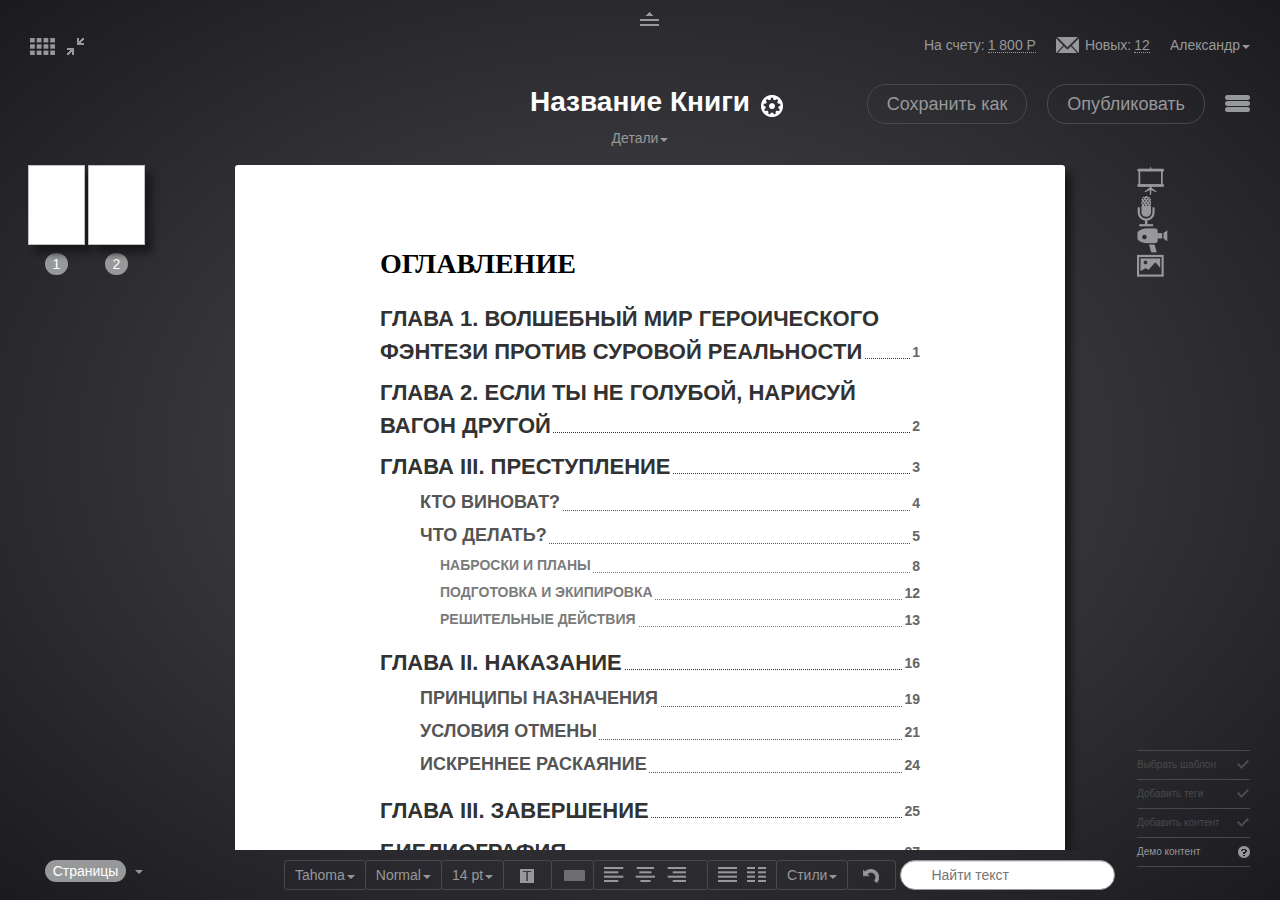
==== commit d64ff461: "fix toc for long title" ====
--- a/index.html
+++ b/index.html
@@ -131,39 +131,43 @@
             <ul class="toc">
               <li>
                 <p>
-                  глава I. Преступление
-                </p>
-                <span class="dotted_line"></span><span class="toc_num_page">1</span>
+                  <span class="toc_text">ГЛАВА 1. ВОЛШЕБНЫЙ МИР ГЕРОИЧЕСКОГО ФЭНТЕЗИ ПРОТИВ СУРОВОЙ РЕАЛЬНОСТИ</span><span class="dotted_line"></span><span class="toc_num_page">1</span>
+                </p>
+              </li>
+              <li>
+                <p>
+                  <span class="toc_text">ГЛАВА 2. ЕСЛИ ТЫ НЕ ГОЛУБОЙ, НАРИСУЙ ВАГОН ДРУГОЙ</span><span class="dotted_line"></span><span class="toc_num_page">2</span>
+                </p>
+              </li>
+              <li>
+                <p>
+                  <span class="toc_text">глава III. Преступление</span><span class="dotted_line"></span><span class="toc_num_page">3</span>
+                </p>
                 <ul>
                   <li>
                     <p>
-                      Кто виноват?
+                      <span class="toc_text">Кто виноват?</span><span class="dotted_line"></span><span class="toc_num_page">4</span>
                     </p>
-                    <span class="dotted_line"></span><span class="toc_num_page">3</span>
                   </li>
                   <li>
                     <p>
-                      Что делать?
+                      <span class="toc_text">Что делать?</span><span class="dotted_line"></span><span class="toc_num_page">5</span>
                     </p>
-                    <span class="dotted_line"></span><span class="toc_num_page">5</span>
                     <ul>
                       <li>
                         <p>
-                          Наброски и планы
+                          <span class="toc_text">Наброски и планы</span><span class="dotted_line"></span><span class="toc_num_page">8</span>
                         </p>
-                        <span class="dotted_line"></span><span class="toc_num_page">8</span>
                       </li>
                       <li>
                         <p>
-                          подготовка и экипировка
+                          <span class="toc_text">подготовка и экипировка</span><span class="dotted_line"></span><span class="toc_num_page">12</span>
                         </p>
-                        <span class="dotted_line"></span><span class="toc_num_page">12</span>
                       </li>
                       <li>
                         <p>
-                          решительные действия
+                          <span class="toc_text">решительные действия</span><span class="dotted_line"></span><span class="toc_num_page">13</span>
                         </p>
-                        <span class="dotted_line"></span><span class="toc_num_page">13</span>
                       </li>
                     </ul>
                   </li>
@@ -171,41 +175,35 @@
               </li>
               <li>
                 <p>
-                  глава II. наказание
-                </p>
-                <span class="dotted_line"></span><span class="toc_num_page">16</span>
+                  <span class="toc_text">глава II. наказание</span><span class="dotted_line"></span><span class="toc_num_page">16</span>
+                </p>
                 <ul>
                   <li>
                     <p>
-                      Принципы назначения
+                      <span class="toc_text">Принципы назначения</span><span class="dotted_line"></span><span class="toc_num_page">19</span>
                     </p>
-                    <span class="dotted_line"></span><span class="toc_num_page">19</span>
                   </li>
                   <li>
                     <p>
-                      Условия отмены
+                      <span class="toc_text">Условия отмены</span><span class="dotted_line"></span><span class="toc_num_page">21</span>
                     </p>
-                    <span class="dotted_line"></span><span class="toc_num_page">21</span>
                   </li>
                   <li>
                     <p>
-                      Искреннее раскаяние
+                      <span class="toc_text">Искреннее раскаяние</span><span class="dotted_line"></span><span class="toc_num_page">24</span>
                     </p>
-                    <span class="dotted_line"></span><span class="toc_num_page">24</span>
                   </li>
                 </ul>
               </li>
               <li>
                 <p>
-                  глава III. Завершение
-                </p>
-                <span class="dotted_line"></span><span class="toc_num_page">25</span>
-              </li>
-              <li>
-                <p>
-                  Библиография
-                </p>
-                <span class="dotted_line"></span><span class="toc_num_page">27</span>
+                  <span class="toc_text">глава III. Завершение</span><span class="dotted_line"></span><span class="toc_num_page">25</span>
+                </p>
+              </li>
+              <li>
+                <p>
+                  <span class="toc_text">Библиография</span><span class="dotted_line"></span><span class="toc_num_page">27</span>
+                </p>
               </li>
             </ul>
           </div>
--- a/css/main.css
+++ b/css/main.css
@@ -3309,30 +3309,34 @@
   padding-bottom: 2px;
 }
 .page .container .toc li p {
-  padding: 2px 2px 2px 0;
-  float: left;
-  position: relative;
+  padding: 2px 30px 2px 0;
+  font-size: 22px;
+  position: relative;
+}
+.page .container .toc li p .toc_text {
+  background: #fff;
+  position: relative;
+  padding-right: 2px;
   z-index: 20;
-  background: #fff;
-  font-size: 22px;
 }
 .page .container .toc li .toc_num_page {
   float: right;
   font-size: 14px;
   font-family: Tahoma, Helvetica, sans-serif;
   color: #666;
-  position: relative;
+  position: absolute;
   z-index: 15;
   padding-left: 2px;
   background: #fff;
-  top: 1px;
+  bottom: 1px;
+  right: 0;
 }
 .page .container .toc li .dotted_line {
   display: block;
   border-bottom: 1px dotted;
   width: 100%;
   position: absolute;
-  top: 27px;
+  bottom: 11px;
   left: 0;
   z-index: 10;
 }
